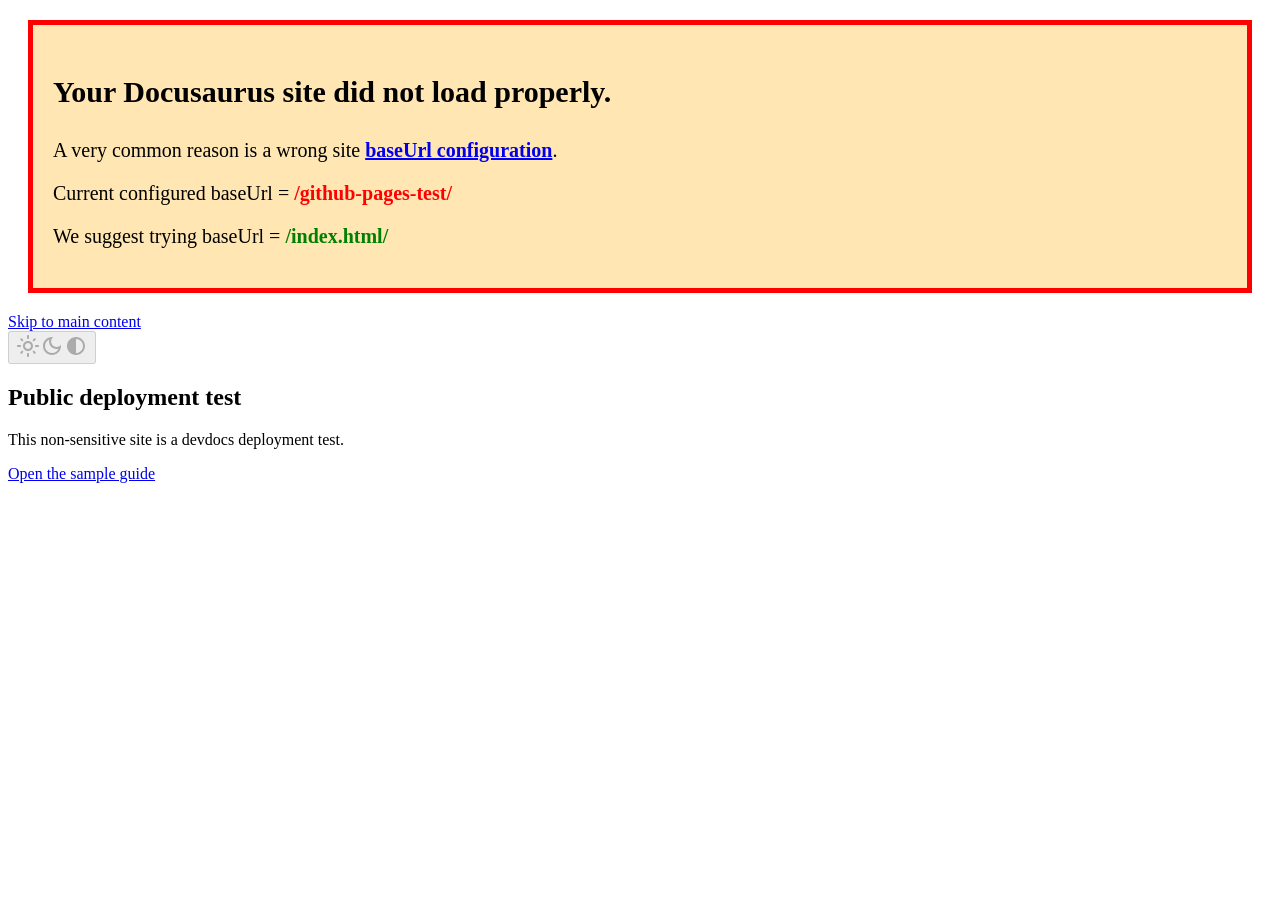
==== index.html @ 7071a8eb "Deploy documentation with devdocs" ====
<!doctype html>
<html lang="en" dir="ltr" class="mdx-wrapper mdx-page plugin-pages plugin-id-default" data-has-hydrated="false">
<head>
<meta charset="UTF-8">
<meta name="generator" content="Docusaurus v3.10.2">
<title data-rh="true">Public deployment test</title><meta data-rh="true" name="viewport" content="width=device-width,initial-scale=1"><meta data-rh="true" name="twitter:card" content="summary_large_image"><meta data-rh="true" property="og:url" content="https://wizplan.github.io/github-pages-test/"><meta data-rh="true" property="og:locale" content="en"><meta data-rh="true" name="docusaurus_locale" content="en"><meta data-rh="true" name="docusaurus_tag" content="default"><meta data-rh="true" name="docsearch:language" content="en"><meta data-rh="true" name="docsearch:docusaurus_tag" content="default"><meta data-rh="true" property="og:title" content="Public deployment test"><meta data-rh="true" name="description" content="This non-sensitive site is a devdocs deployment test."><meta data-rh="true" property="og:description" content="This non-sensitive site is a devdocs deployment test."><link data-rh="true" rel="canonical" href="https://wizplan.github.io/github-pages-test/"><link data-rh="true" rel="alternate" href="https://wizplan.github.io/github-pages-test/" hreflang="en"><link data-rh="true" rel="alternate" href="https://wizplan.github.io/github-pages-test/" hreflang="x-default"><script data-rh="true">function insertBanner(){var n=document.createElement("div");n.id="__docusaurus-base-url-issue-banner-container";n.innerHTML='\n<div id="__docusaurus-base-url-issue-banner" style="border: thick solid red; background-color: rgb(255, 230, 179); margin: 20px; padding: 20px; font-size: 20px;">\n   <p style="font-weight: bold; font-size: 30px;">Your Docusaurus site did not load properly.</p>\n   <p>A very common reason is a wrong site <a href="https://docusaurus.io/docs/docusaurus.config.js/#baseUrl" style="font-weight: bold;">baseUrl configuration</a>.</p>\n   <p>Current configured baseUrl = <span style="font-weight: bold; color: red;">/github-pages-test/</span> </p>\n   <p>We suggest trying baseUrl = <span id="__docusaurus-base-url-issue-banner-suggestion-container" style="font-weight: bold; color: green;"></span></p>\n</div>\n',document.body.prepend(n);var e=document.getElementById("__docusaurus-base-url-issue-banner-suggestion-container"),s=window.location.pathname,o="/"===s.substr(-1)?s:s+"/";e.textContent=o}document.addEventListener("DOMContentLoaded",function(){void 0===window.docusaurus&&insertBanner()})</script><link rel="stylesheet" href="/github-pages-test/assets/css/styles.a74d6b48.css">
<script src="/github-pages-test/assets/js/runtime~main.20dc2575.js" defer="defer"></script>
<script src="/github-pages-test/assets/js/main.3f75adc0.js" defer="defer"></script>
</head>
<body>
<svg style="display: none;"><defs>
<symbol id="theme-svg-external-link" viewBox="0 0 24 24"><path fill="currentColor" d="M21 13v10h-21v-19h12v2h-10v15h17v-8h2zm3-12h-10.988l4.035 4-6.977 7.07 2.828 2.828 6.977-7.07 4.125 4.172v-11z"/></symbol>
</defs></svg>
<script>!function(){var t=function(){try{return new URLSearchParams(window.location.search).get("docusaurus-theme")}catch(t){}}()||function(){try{return window.localStorage.getItem("theme")}catch(t){}}();document.documentElement.setAttribute("data-theme",t||"light"),document.documentElement.setAttribute("data-theme-choice",t||"light")}(),function(){try{const c=new URLSearchParams(window.location.search).entries();for(var[t,e]of c)if(t.startsWith("docusaurus-data-")){var a=t.replace("docusaurus-data-","data-");document.documentElement.setAttribute(a,e)}}catch(t){}}()</script><div id="__docusaurus"><div role="region" aria-label="Skip to main content"><a class="skipToContent_fXgn" href="#__docusaurus_skipToContent_fallback">Skip to main content</a></div><nav aria-label="Main" class="theme-layout-navbar navbar navbar--fixed-top"><div class="navbar__inner"><div class="theme-layout-navbar-left navbar__items"><a class="navbar__brand" href="/github-pages-test/"></a></div><div class="theme-layout-navbar-right navbar__items navbar__items--right"><div class="toggle_vylO colorModeToggle_DEke"><button class="clean-btn toggleButton_gllP toggleButtonDisabled_aARS" type="button" disabled="" title="system mode" aria-label="Switch between dark and light mode (currently system mode)"><svg viewBox="0 0 24 24" width="24" height="24" aria-hidden="true" class="toggleIcon_g3eP lightToggleIcon_pyhR"><path fill="currentColor" d="M12,9c1.65,0,3,1.35,3,3s-1.35,3-3,3s-3-1.35-3-3S10.35,9,12,9 M12,7c-2.76,0-5,2.24-5,5s2.24,5,5,5s5-2.24,5-5 S14.76,7,12,7L12,7z M2,13l2,0c0.55,0,1-0.45,1-1s-0.45-1-1-1l-2,0c-0.55,0-1,0.45-1,1S1.45,13,2,13z M20,13l2,0c0.55,0,1-0.45,1-1 s-0.45-1-1-1l-2,0c-0.55,0-1,0.45-1,1S19.45,13,20,13z M11,2v2c0,0.55,0.45,1,1,1s1-0.45,1-1V2c0-0.55-0.45-1-1-1S11,1.45,11,2z M11,20v2c0,0.55,0.45,1,1,1s1-0.45,1-1v-2c0-0.55-0.45-1-1-1C11.45,19,11,19.45,11,20z M5.99,4.58c-0.39-0.39-1.03-0.39-1.41,0 c-0.39,0.39-0.39,1.03,0,1.41l1.06,1.06c0.39,0.39,1.03,0.39,1.41,0s0.39-1.03,0-1.41L5.99,4.58z M18.36,16.95 c-0.39-0.39-1.03-0.39-1.41,0c-0.39,0.39-0.39,1.03,0,1.41l1.06,1.06c0.39,0.39,1.03,0.39,1.41,0c0.39-0.39,0.39-1.03,0-1.41 L18.36,16.95z M19.42,5.99c0.39-0.39,0.39-1.03,0-1.41c-0.39-0.39-1.03-0.39-1.41,0l-1.06,1.06c-0.39,0.39-0.39,1.03,0,1.41 s1.03,0.39,1.41,0L19.42,5.99z M7.05,18.36c0.39-0.39,0.39-1.03,0-1.41c-0.39-0.39-1.03-0.39-1.41,0l-1.06,1.06 c-0.39,0.39-0.39,1.03,0,1.41s1.03,0.39,1.41,0L7.05,18.36z"></path></svg><svg viewBox="0 0 24 24" width="24" height="24" aria-hidden="true" class="toggleIcon_g3eP darkToggleIcon_wfgR"><path fill="currentColor" d="M9.37,5.51C9.19,6.15,9.1,6.82,9.1,7.5c0,4.08,3.32,7.4,7.4,7.4c0.68,0,1.35-0.09,1.99-0.27C17.45,17.19,14.93,19,12,19 c-3.86,0-7-3.14-7-7C5,9.07,6.81,6.55,9.37,5.51z M12,3c-4.97,0-9,4.03-9,9s4.03,9,9,9s9-4.03,9-9c0-0.46-0.04-0.92-0.1-1.36 c-0.98,1.37-2.58,2.26-4.4,2.26c-2.98,0-5.4-2.42-5.4-5.4c0-1.81,0.89-3.42,2.26-4.4C12.92,3.04,12.46,3,12,3L12,3z"></path></svg><svg viewBox="0 0 24 24" width="24" height="24" aria-hidden="true" class="toggleIcon_g3eP systemToggleIcon_QzmC"><path fill="currentColor" d="m12 21c4.971 0 9-4.029 9-9s-4.029-9-9-9-9 4.029-9 9 4.029 9 9 9zm4.95-13.95c1.313 1.313 2.05 3.093 2.05 4.95s-0.738 3.637-2.05 4.95c-1.313 1.313-3.093 2.05-4.95 2.05v-14c1.857 0 3.637 0.737 4.95 2.05z"></path></svg></button></div><div class="navbarSearchContainer_Bca1"></div></div></div><div role="presentation" class="navbar-sidebar__backdrop"></div></nav><div id="__docusaurus_skipToContent_fallback" class="theme-layout-main main-wrapper mainWrapper_z2l0"><main class="container container--fluid margin-vert--lg"><div class="row mdxPageWrapper_j9I6"><div class="col col--8"><article><header><h1>Public deployment test</h1></header>
<p>This non-sensitive site is a devdocs deployment test.</p>
<p><a class="" href="/github-pages-test/docs/guide/">Open the sample guide</a></p></article></div></div></main></div></div>
</body>
</html>
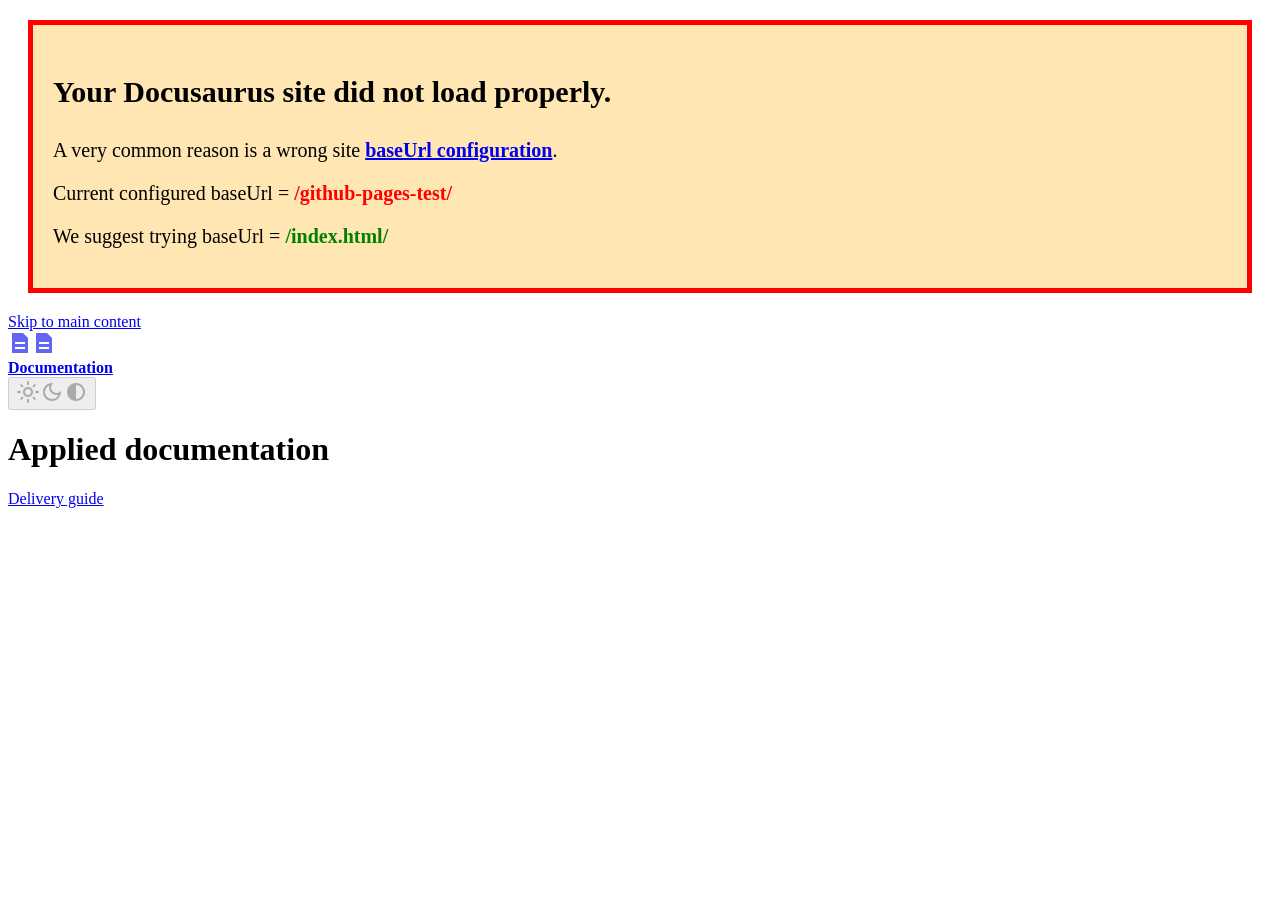
==== commit 458ff712: "Deploy documentation with devdocs" ====
--- a/index.html
+++ b/index.html
@@ -1,18 +1,16 @@
 <!doctype html>
-<html lang="en" dir="ltr" class="mdx-wrapper mdx-page plugin-pages plugin-id-default" data-has-hydrated="false">
+<html lang="en" dir="ltr" class="plugin-pages plugin-id-default" data-has-hydrated="false">
 <head>
 <meta charset="UTF-8">
 <meta name="generator" content="Docusaurus v3.10.2">
-<title data-rh="true">Public deployment test</title><meta data-rh="true" name="viewport" content="width=device-width,initial-scale=1"><meta data-rh="true" name="twitter:card" content="summary_large_image"><meta data-rh="true" property="og:url" content="https://wizplan.github.io/github-pages-test/"><meta data-rh="true" property="og:locale" content="en"><meta data-rh="true" name="docusaurus_locale" content="en"><meta data-rh="true" name="docusaurus_tag" content="default"><meta data-rh="true" name="docsearch:language" content="en"><meta data-rh="true" name="docsearch:docusaurus_tag" content="default"><meta data-rh="true" property="og:title" content="Public deployment test"><meta data-rh="true" name="description" content="This non-sensitive site is a devdocs deployment test."><meta data-rh="true" property="og:description" content="This non-sensitive site is a devdocs deployment test."><link data-rh="true" rel="canonical" href="https://wizplan.github.io/github-pages-test/"><link data-rh="true" rel="alternate" href="https://wizplan.github.io/github-pages-test/" hreflang="en"><link data-rh="true" rel="alternate" href="https://wizplan.github.io/github-pages-test/" hreflang="x-default"><script data-rh="true">function insertBanner(){var n=document.createElement("div");n.id="__docusaurus-base-url-issue-banner-container";n.innerHTML='\n<div id="__docusaurus-base-url-issue-banner" style="border: thick solid red; background-color: rgb(255, 230, 179); margin: 20px; padding: 20px; font-size: 20px;">\n   <p style="font-weight: bold; font-size: 30px;">Your Docusaurus site did not load properly.</p>\n   <p>A very common reason is a wrong site <a href="https://docusaurus.io/docs/docusaurus.config.js/#baseUrl" style="font-weight: bold;">baseUrl configuration</a>.</p>\n   <p>Current configured baseUrl = <span style="font-weight: bold; color: red;">/github-pages-test/</span> </p>\n   <p>We suggest trying baseUrl = <span id="__docusaurus-base-url-issue-banner-suggestion-container" style="font-weight: bold; color: green;"></span></p>\n</div>\n',document.body.prepend(n);var e=document.getElementById("__docusaurus-base-url-issue-banner-suggestion-container"),s=window.location.pathname,o="/"===s.substr(-1)?s:s+"/";e.textContent=o}document.addEventListener("DOMContentLoaded",function(){void 0===window.docusaurus&&insertBanner()})</script><link rel="stylesheet" href="/github-pages-test/assets/css/styles.a74d6b48.css">
-<script src="/github-pages-test/assets/js/runtime~main.20dc2575.js" defer="defer"></script>
-<script src="/github-pages-test/assets/js/main.3f75adc0.js" defer="defer"></script>
+<title data-rh="true">Applied documentation | Documentation</title><meta data-rh="true" name="viewport" content="width=device-width,initial-scale=1"><meta data-rh="true" name="twitter:card" content="summary_large_image"><meta data-rh="true" property="og:url" content="https://wizplan.github.io/github-pages-test/"><meta data-rh="true" property="og:locale" content="en"><meta data-rh="true" name="docusaurus_locale" content="en"><meta data-rh="true" name="docusaurus_tag" content="default"><meta data-rh="true" name="docsearch:language" content="en"><meta data-rh="true" name="docsearch:docusaurus_tag" content="default"><meta data-rh="true" property="og:title" content="Applied documentation | Documentation"><link data-rh="true" rel="canonical" href="https://wizplan.github.io/github-pages-test/"><link data-rh="true" rel="alternate" href="https://wizplan.github.io/github-pages-test/" hreflang="en"><link data-rh="true" rel="alternate" href="https://wizplan.github.io/github-pages-test/" hreflang="x-default"><script data-rh="true">function insertBanner(){var n=document.createElement("div");n.id="__docusaurus-base-url-issue-banner-container";n.innerHTML='\n<div id="__docusaurus-base-url-issue-banner" style="border: thick solid red; background-color: rgb(255, 230, 179); margin: 20px; padding: 20px; font-size: 20px;">\n   <p style="font-weight: bold; font-size: 30px;">Your Docusaurus site did not load properly.</p>\n   <p>A very common reason is a wrong site <a href="https://docusaurus.io/docs/docusaurus.config.js/#baseUrl" style="font-weight: bold;">baseUrl configuration</a>.</p>\n   <p>Current configured baseUrl = <span style="font-weight: bold; color: red;">/github-pages-test/</span> </p>\n   <p>We suggest trying baseUrl = <span id="__docusaurus-base-url-issue-banner-suggestion-container" style="font-weight: bold; color: green;"></span></p>\n</div>\n',document.body.prepend(n);var e=document.getElementById("__docusaurus-base-url-issue-banner-suggestion-container"),s=window.location.pathname,o="/"===s.substr(-1)?s:s+"/";e.textContent=o}document.addEventListener("DOMContentLoaded",function(){void 0===window.docusaurus&&insertBanner()})</script><link rel="stylesheet" href="/github-pages-test/assets/css/styles.78e6bda1.css">
+<script src="/github-pages-test/assets/js/runtime~main.08bc61fe.js" defer="defer"></script>
+<script src="/github-pages-test/assets/js/main.3a4f3af6.js" defer="defer"></script>
 </head>
 <body>
 <svg style="display: none;"><defs>
 <symbol id="theme-svg-external-link" viewBox="0 0 24 24"><path fill="currentColor" d="M21 13v10h-21v-19h12v2h-10v15h17v-8h2zm3-12h-10.988l4.035 4-6.977 7.07 2.828 2.828 6.977-7.07 4.125 4.172v-11z"/></symbol>
 </defs></svg>
-<script>!function(){var t=function(){try{return new URLSearchParams(window.location.search).get("docusaurus-theme")}catch(t){}}()||function(){try{return window.localStorage.getItem("theme")}catch(t){}}();document.documentElement.setAttribute("data-theme",t||"light"),document.documentElement.setAttribute("data-theme-choice",t||"light")}(),function(){try{const c=new URLSearchParams(window.location.search).entries();for(var[t,e]of c)if(t.startsWith("docusaurus-data-")){var a=t.replace("docusaurus-data-","data-");document.documentElement.setAttribute(a,e)}}catch(t){}}()</script><div id="__docusaurus"><div role="region" aria-label="Skip to main content"><a class="skipToContent_fXgn" href="#__docusaurus_skipToContent_fallback">Skip to main content</a></div><nav aria-label="Main" class="theme-layout-navbar navbar navbar--fixed-top"><div class="navbar__inner"><div class="theme-layout-navbar-left navbar__items"><a class="navbar__brand" href="/github-pages-test/"></a></div><div class="theme-layout-navbar-right navbar__items navbar__items--right"><div class="toggle_vylO colorModeToggle_DEke"><button class="clean-btn toggleButton_gllP toggleButtonDisabled_aARS" type="button" disabled="" title="system mode" aria-label="Switch between dark and light mode (currently system mode)"><svg viewBox="0 0 24 24" width="24" height="24" aria-hidden="true" class="toggleIcon_g3eP lightToggleIcon_pyhR"><path fill="currentColor" d="M12,9c1.65,0,3,1.35,3,3s-1.35,3-3,3s-3-1.35-3-3S10.35,9,12,9 M12,7c-2.76,0-5,2.24-5,5s2.24,5,5,5s5-2.24,5-5 S14.76,7,12,7L12,7z M2,13l2,0c0.55,0,1-0.45,1-1s-0.45-1-1-1l-2,0c-0.55,0-1,0.45-1,1S1.45,13,2,13z M20,13l2,0c0.55,0,1-0.45,1-1 s-0.45-1-1-1l-2,0c-0.55,0-1,0.45-1,1S19.45,13,20,13z M11,2v2c0,0.55,0.45,1,1,1s1-0.45,1-1V2c0-0.55-0.45-1-1-1S11,1.45,11,2z M11,20v2c0,0.55,0.45,1,1,1s1-0.45,1-1v-2c0-0.55-0.45-1-1-1C11.45,19,11,19.45,11,20z M5.99,4.58c-0.39-0.39-1.03-0.39-1.41,0 c-0.39,0.39-0.39,1.03,0,1.41l1.06,1.06c0.39,0.39,1.03,0.39,1.41,0s0.39-1.03,0-1.41L5.99,4.58z M18.36,16.95 c-0.39-0.39-1.03-0.39-1.41,0c-0.39,0.39-0.39,1.03,0,1.41l1.06,1.06c0.39,0.39,1.03,0.39,1.41,0c0.39-0.39,0.39-1.03,0-1.41 L18.36,16.95z M19.42,5.99c0.39-0.39,0.39-1.03,0-1.41c-0.39-0.39-1.03-0.39-1.41,0l-1.06,1.06c-0.39,0.39-0.39,1.03,0,1.41 s1.03,0.39,1.41,0L19.42,5.99z M7.05,18.36c0.39-0.39,0.39-1.03,0-1.41c-0.39-0.39-1.03-0.39-1.41,0l-1.06,1.06 c-0.39,0.39-0.39,1.03,0,1.41s1.03,0.39,1.41,0L7.05,18.36z"></path></svg><svg viewBox="0 0 24 24" width="24" height="24" aria-hidden="true" class="toggleIcon_g3eP darkToggleIcon_wfgR"><path fill="currentColor" d="M9.37,5.51C9.19,6.15,9.1,6.82,9.1,7.5c0,4.08,3.32,7.4,7.4,7.4c0.68,0,1.35-0.09,1.99-0.27C17.45,17.19,14.93,19,12,19 c-3.86,0-7-3.14-7-7C5,9.07,6.81,6.55,9.37,5.51z M12,3c-4.97,0-9,4.03-9,9s4.03,9,9,9s9-4.03,9-9c0-0.46-0.04-0.92-0.1-1.36 c-0.98,1.37-2.58,2.26-4.4,2.26c-2.98,0-5.4-2.42-5.4-5.4c0-1.81,0.89-3.42,2.26-4.4C12.92,3.04,12.46,3,12,3L12,3z"></path></svg><svg viewBox="0 0 24 24" width="24" height="24" aria-hidden="true" class="toggleIcon_g3eP systemToggleIcon_QzmC"><path fill="currentColor" d="m12 21c4.971 0 9-4.029 9-9s-4.029-9-9-9-9 4.029-9 9 4.029 9 9 9zm4.95-13.95c1.313 1.313 2.05 3.093 2.05 4.95s-0.738 3.637-2.05 4.95c-1.313 1.313-3.093 2.05-4.95 2.05v-14c1.857 0 3.637 0.737 4.95 2.05z"></path></svg></button></div><div class="navbarSearchContainer_Bca1"></div></div></div><div role="presentation" class="navbar-sidebar__backdrop"></div></nav><div id="__docusaurus_skipToContent_fallback" class="theme-layout-main main-wrapper mainWrapper_z2l0"><main class="container container--fluid margin-vert--lg"><div class="row mdxPageWrapper_j9I6"><div class="col col--8"><article><header><h1>Public deployment test</h1></header>
-<p>This non-sensitive site is a devdocs deployment test.</p>
-<p><a class="" href="/github-pages-test/docs/guide/">Open the sample guide</a></p></article></div></div></main></div></div>
+<script>!function(){var t=function(){try{return new URLSearchParams(window.location.search).get("docusaurus-theme")}catch(t){}}()||function(){try{return window.localStorage.getItem("theme")}catch(t){}}();document.documentElement.setAttribute("data-theme",t||"light"),document.documentElement.setAttribute("data-theme-choice",t||"light")}(),function(){try{const c=new URLSearchParams(window.location.search).entries();for(var[t,e]of c)if(t.startsWith("docusaurus-data-")){var a=t.replace("docusaurus-data-","data-");document.documentElement.setAttribute(a,e)}}catch(t){}}()</script><div id="__docusaurus"><div role="region" aria-label="Skip to main content"><a class="skipToContent_fXgn" href="#__docusaurus_skipToContent_fallback">Skip to main content</a></div><nav aria-label="Main" class="theme-layout-navbar navbar navbar--fixed-top"><div class="navbar__inner"><div class="theme-layout-navbar-left navbar__items"><a class="navbar__brand" href="/github-pages-test/docs/start/"><div class="navbar__logo"><img src="data:image/svg+xml,%3Csvg xmlns=&quot;http://www.w3.org/2000/svg&quot; viewBox=&quot;0 0 24 24&quot;%3E%3Cpath fill=&quot;%236366f1&quot; d=&quot;M4 2h11l5 5v15H4z&quot;/%3E%3Cpath fill=&quot;white&quot; d=&quot;M7 11h10v2H7zm0 5h10v2H7z&quot;/%3E%3C/svg%3E" alt="" class="themedComponent_mlkZ themedComponent--light_NVdE" height="24" width="24"><img src="data:image/svg+xml,%3Csvg xmlns=&quot;http://www.w3.org/2000/svg&quot; viewBox=&quot;0 0 24 24&quot;%3E%3Cpath fill=&quot;%236366f1&quot; d=&quot;M4 2h11l5 5v15H4z&quot;/%3E%3Cpath fill=&quot;white&quot; d=&quot;M7 11h10v2H7zm0 5h10v2H7z&quot;/%3E%3C/svg%3E" alt="" class="themedComponent_mlkZ themedComponent--dark_xIcU" height="24" width="24"></div><b class="navbar__title text--truncate">Documentation</b></a></div><div class="theme-layout-navbar-right navbar__items navbar__items--right"><div class="toggle_vylO colorModeToggle_DEke"><button class="clean-btn toggleButton_gllP toggleButtonDisabled_aARS" type="button" disabled="" title="system mode" aria-label="Switch between dark and light mode (currently system mode)"><svg viewBox="0 0 24 24" width="24" height="24" aria-hidden="true" class="toggleIcon_g3eP lightToggleIcon_pyhR"><path fill="currentColor" d="M12,9c1.65,0,3,1.35,3,3s-1.35,3-3,3s-3-1.35-3-3S10.35,9,12,9 M12,7c-2.76,0-5,2.24-5,5s2.24,5,5,5s5-2.24,5-5 S14.76,7,12,7L12,7z M2,13l2,0c0.55,0,1-0.45,1-1s-0.45-1-1-1l-2,0c-0.55,0-1,0.45-1,1S1.45,13,2,13z M20,13l2,0c0.55,0,1-0.45,1-1 s-0.45-1-1-1l-2,0c-0.55,0-1,0.45-1,1S19.45,13,20,13z M11,2v2c0,0.55,0.45,1,1,1s1-0.45,1-1V2c0-0.55-0.45-1-1-1S11,1.45,11,2z M11,20v2c0,0.55,0.45,1,1,1s1-0.45,1-1v-2c0-0.55-0.45-1-1-1C11.45,19,11,19.45,11,20z M5.99,4.58c-0.39-0.39-1.03-0.39-1.41,0 c-0.39,0.39-0.39,1.03,0,1.41l1.06,1.06c0.39,0.39,1.03,0.39,1.41,0s0.39-1.03,0-1.41L5.99,4.58z M18.36,16.95 c-0.39-0.39-1.03-0.39-1.41,0c-0.39,0.39-0.39,1.03,0,1.41l1.06,1.06c0.39,0.39,1.03,0.39,1.41,0c0.39-0.39,0.39-1.03,0-1.41 L18.36,16.95z M19.42,5.99c0.39-0.39,0.39-1.03,0-1.41c-0.39-0.39-1.03-0.39-1.41,0l-1.06,1.06c-0.39,0.39-0.39,1.03,0,1.41 s1.03,0.39,1.41,0L19.42,5.99z M7.05,18.36c0.39-0.39,0.39-1.03,0-1.41c-0.39-0.39-1.03-0.39-1.41,0l-1.06,1.06 c-0.39,0.39-0.39,1.03,0,1.41s1.03,0.39,1.41,0L7.05,18.36z"></path></svg><svg viewBox="0 0 24 24" width="24" height="24" aria-hidden="true" class="toggleIcon_g3eP darkToggleIcon_wfgR"><path fill="currentColor" d="M9.37,5.51C9.19,6.15,9.1,6.82,9.1,7.5c0,4.08,3.32,7.4,7.4,7.4c0.68,0,1.35-0.09,1.99-0.27C17.45,17.19,14.93,19,12,19 c-3.86,0-7-3.14-7-7C5,9.07,6.81,6.55,9.37,5.51z M12,3c-4.97,0-9,4.03-9,9s4.03,9,9,9s9-4.03,9-9c0-0.46-0.04-0.92-0.1-1.36 c-0.98,1.37-2.58,2.26-4.4,2.26c-2.98,0-5.4-2.42-5.4-5.4c0-1.81,0.89-3.42,2.26-4.4C12.92,3.04,12.46,3,12,3L12,3z"></path></svg><svg viewBox="0 0 24 24" width="24" height="24" aria-hidden="true" class="toggleIcon_g3eP systemToggleIcon_QzmC"><path fill="currentColor" d="m12 21c4.971 0 9-4.029 9-9s-4.029-9-9-9-9 4.029-9 9 4.029 9 9 9zm4.95-13.95c1.313 1.313 2.05 3.093 2.05 4.95s-0.738 3.637-2.05 4.95c-1.313 1.313-3.093 2.05-4.95 2.05v-14c1.857 0 3.637 0.737 4.95 2.05z"></path></svg></button></div><div class="navbarSearchContainer_Bca1"></div></div></div><div role="presentation" class="navbar-sidebar__backdrop"></div></nav><div id="__docusaurus_skipToContent_fallback" class="theme-layout-main main-wrapper mainWrapper_z2l0"><main><h1>Applied documentation</h1><a href="/github-pages-test/docs/guides/selected/">Delivery guide</a></main></div></div>
 </body>
 </html>
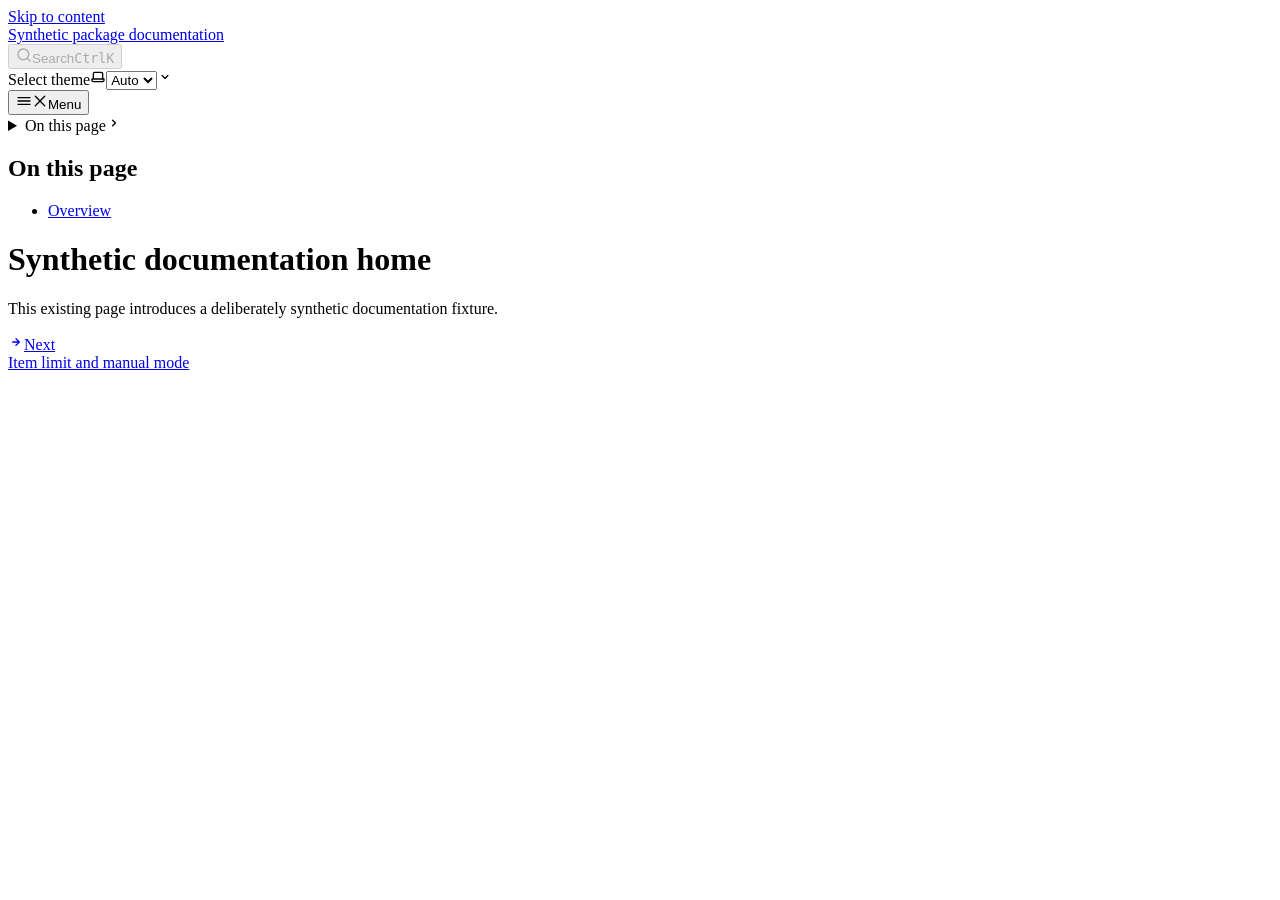
==== commit 637fec50: "Deploy documentation with devdocs" ====
--- a/index.html
+++ b/index.html
@@ -1,16 +1,74 @@
-<!doctype html>
-<html lang="en" dir="ltr" class="plugin-pages plugin-id-default" data-has-hydrated="false">
-<head>
-<meta charset="UTF-8">
-<meta name="generator" content="Docusaurus v3.10.2">
-<title data-rh="true">Applied documentation | Documentation</title><meta data-rh="true" name="viewport" content="width=device-width,initial-scale=1"><meta data-rh="true" name="twitter:card" content="summary_large_image"><meta data-rh="true" property="og:url" content="https://wizplan.github.io/github-pages-test/"><meta data-rh="true" property="og:locale" content="en"><meta data-rh="true" name="docusaurus_locale" content="en"><meta data-rh="true" name="docusaurus_tag" content="default"><meta data-rh="true" name="docsearch:language" content="en"><meta data-rh="true" name="docsearch:docusaurus_tag" content="default"><meta data-rh="true" property="og:title" content="Applied documentation | Documentation"><link data-rh="true" rel="canonical" href="https://wizplan.github.io/github-pages-test/"><link data-rh="true" rel="alternate" href="https://wizplan.github.io/github-pages-test/" hreflang="en"><link data-rh="true" rel="alternate" href="https://wizplan.github.io/github-pages-test/" hreflang="x-default"><script data-rh="true">function insertBanner(){var n=document.createElement("div");n.id="__docusaurus-base-url-issue-banner-container";n.innerHTML='\n<div id="__docusaurus-base-url-issue-banner" style="border: thick solid red; background-color: rgb(255, 230, 179); margin: 20px; padding: 20px; font-size: 20px;">\n   <p style="font-weight: bold; font-size: 30px;">Your Docusaurus site did not load properly.</p>\n   <p>A very common reason is a wrong site <a href="https://docusaurus.io/docs/docusaurus.config.js/#baseUrl" style="font-weight: bold;">baseUrl configuration</a>.</p>\n   <p>Current configured baseUrl = <span style="font-weight: bold; color: red;">/github-pages-test/</span> </p>\n   <p>We suggest trying baseUrl = <span id="__docusaurus-base-url-issue-banner-suggestion-container" style="font-weight: bold; color: green;"></span></p>\n</div>\n',document.body.prepend(n);var e=document.getElementById("__docusaurus-base-url-issue-banner-suggestion-container"),s=window.location.pathname,o="/"===s.substr(-1)?s:s+"/";e.textContent=o}document.addEventListener("DOMContentLoaded",function(){void 0===window.docusaurus&&insertBanner()})</script><link rel="stylesheet" href="/github-pages-test/assets/css/styles.78e6bda1.css">
-<script src="/github-pages-test/assets/js/runtime~main.08bc61fe.js" defer="defer"></script>
-<script src="/github-pages-test/assets/js/main.3a4f3af6.js" defer="defer"></script>
-</head>
-<body>
-<svg style="display: none;"><defs>
-<symbol id="theme-svg-external-link" viewBox="0 0 24 24"><path fill="currentColor" d="M21 13v10h-21v-19h12v2h-10v15h17v-8h2zm3-12h-10.988l4.035 4-6.977 7.07 2.828 2.828 6.977-7.07 4.125 4.172v-11z"/></symbol>
-</defs></svg>
-<script>!function(){var t=function(){try{return new URLSearchParams(window.location.search).get("docusaurus-theme")}catch(t){}}()||function(){try{return window.localStorage.getItem("theme")}catch(t){}}();document.documentElement.setAttribute("data-theme",t||"light"),document.documentElement.setAttribute("data-theme-choice",t||"light")}(),function(){try{const c=new URLSearchParams(window.location.search).entries();for(var[t,e]of c)if(t.startsWith("docusaurus-data-")){var a=t.replace("docusaurus-data-","data-");document.documentElement.setAttribute(a,e)}}catch(t){}}()</script><div id="__docusaurus"><div role="region" aria-label="Skip to main content"><a class="skipToContent_fXgn" href="#__docusaurus_skipToContent_fallback">Skip to main content</a></div><nav aria-label="Main" class="theme-layout-navbar navbar navbar--fixed-top"><div class="navbar__inner"><div class="theme-layout-navbar-left navbar__items"><a class="navbar__brand" href="/github-pages-test/docs/start/"><div class="navbar__logo"><img src="data:image/svg+xml,%3Csvg xmlns=&quot;http://www.w3.org/2000/svg&quot; viewBox=&quot;0 0 24 24&quot;%3E%3Cpath fill=&quot;%236366f1&quot; d=&quot;M4 2h11l5 5v15H4z&quot;/%3E%3Cpath fill=&quot;white&quot; d=&quot;M7 11h10v2H7zm0 5h10v2H7z&quot;/%3E%3C/svg%3E" alt="" class="themedComponent_mlkZ themedComponent--light_NVdE" height="24" width="24"><img src="data:image/svg+xml,%3Csvg xmlns=&quot;http://www.w3.org/2000/svg&quot; viewBox=&quot;0 0 24 24&quot;%3E%3Cpath fill=&quot;%236366f1&quot; d=&quot;M4 2h11l5 5v15H4z&quot;/%3E%3Cpath fill=&quot;white&quot; d=&quot;M7 11h10v2H7zm0 5h10v2H7z&quot;/%3E%3C/svg%3E" alt="" class="themedComponent_mlkZ themedComponent--dark_xIcU" height="24" width="24"></div><b class="navbar__title text--truncate">Documentation</b></a></div><div class="theme-layout-navbar-right navbar__items navbar__items--right"><div class="toggle_vylO colorModeToggle_DEke"><button class="clean-btn toggleButton_gllP toggleButtonDisabled_aARS" type="button" disabled="" title="system mode" aria-label="Switch between dark and light mode (currently system mode)"><svg viewBox="0 0 24 24" width="24" height="24" aria-hidden="true" class="toggleIcon_g3eP lightToggleIcon_pyhR"><path fill="currentColor" d="M12,9c1.65,0,3,1.35,3,3s-1.35,3-3,3s-3-1.35-3-3S10.35,9,12,9 M12,7c-2.76,0-5,2.24-5,5s2.24,5,5,5s5-2.24,5-5 S14.76,7,12,7L12,7z M2,13l2,0c0.55,0,1-0.45,1-1s-0.45-1-1-1l-2,0c-0.55,0-1,0.45-1,1S1.45,13,2,13z M20,13l2,0c0.55,0,1-0.45,1-1 s-0.45-1-1-1l-2,0c-0.55,0-1,0.45-1,1S19.45,13,20,13z M11,2v2c0,0.55,0.45,1,1,1s1-0.45,1-1V2c0-0.55-0.45-1-1-1S11,1.45,11,2z M11,20v2c0,0.55,0.45,1,1,1s1-0.45,1-1v-2c0-0.55-0.45-1-1-1C11.45,19,11,19.45,11,20z M5.99,4.58c-0.39-0.39-1.03-0.39-1.41,0 c-0.39,0.39-0.39,1.03,0,1.41l1.06,1.06c0.39,0.39,1.03,0.39,1.41,0s0.39-1.03,0-1.41L5.99,4.58z M18.36,16.95 c-0.39-0.39-1.03-0.39-1.41,0c-0.39,0.39-0.39,1.03,0,1.41l1.06,1.06c0.39,0.39,1.03,0.39,1.41,0c0.39-0.39,0.39-1.03,0-1.41 L18.36,16.95z M19.42,5.99c0.39-0.39,0.39-1.03,0-1.41c-0.39-0.39-1.03-0.39-1.41,0l-1.06,1.06c-0.39,0.39-0.39,1.03,0,1.41 s1.03,0.39,1.41,0L19.42,5.99z M7.05,18.36c0.39-0.39,0.39-1.03,0-1.41c-0.39-0.39-1.03-0.39-1.41,0l-1.06,1.06 c-0.39,0.39-0.39,1.03,0,1.41s1.03,0.39,1.41,0L7.05,18.36z"></path></svg><svg viewBox="0 0 24 24" width="24" height="24" aria-hidden="true" class="toggleIcon_g3eP darkToggleIcon_wfgR"><path fill="currentColor" d="M9.37,5.51C9.19,6.15,9.1,6.82,9.1,7.5c0,4.08,3.32,7.4,7.4,7.4c0.68,0,1.35-0.09,1.99-0.27C17.45,17.19,14.93,19,12,19 c-3.86,0-7-3.14-7-7C5,9.07,6.81,6.55,9.37,5.51z M12,3c-4.97,0-9,4.03-9,9s4.03,9,9,9s9-4.03,9-9c0-0.46-0.04-0.92-0.1-1.36 c-0.98,1.37-2.58,2.26-4.4,2.26c-2.98,0-5.4-2.42-5.4-5.4c0-1.81,0.89-3.42,2.26-4.4C12.92,3.04,12.46,3,12,3L12,3z"></path></svg><svg viewBox="0 0 24 24" width="24" height="24" aria-hidden="true" class="toggleIcon_g3eP systemToggleIcon_QzmC"><path fill="currentColor" d="m12 21c4.971 0 9-4.029 9-9s-4.029-9-9-9-9 4.029-9 9 4.029 9 9 9zm4.95-13.95c1.313 1.313 2.05 3.093 2.05 4.95s-0.738 3.637-2.05 4.95c-1.313 1.313-3.093 2.05-4.95 2.05v-14c1.857 0 3.637 0.737 4.95 2.05z"></path></svg></button></div><div class="navbarSearchContainer_Bca1"></div></div></div><div role="presentation" class="navbar-sidebar__backdrop"></div></nav><div id="__docusaurus_skipToContent_fallback" class="theme-layout-main main-wrapper mainWrapper_z2l0"><main><h1>Applied documentation</h1><a href="/github-pages-test/docs/guides/selected/">Delivery guide</a></main></div></div>
-</body>
-</html>+<!DOCTYPE html><html lang="en" dir="ltr" data-theme="dark" data-has-toc data-has-sidebar class="astro-g5ptsecz"><head><meta charset="utf-8"/><meta name="viewport" content="width=device-width, initial-scale=1"/><title>Synthetic documentation home | Synthetic package documentation</title><link rel="canonical" href="https://wizplan.github.io/github-pages-test/"/><link rel="sitemap" href="/github-pages-test/sitemap-index.xml"/><link rel="shortcut icon" href="/github-pages-test/favicon.svg" type="image/svg+xml"/><meta name="generator" content="Astro v7.3.1"/><meta name="generator" content="Starlight v0.42.0"/><meta property="og:title" content="Synthetic documentation home"/><meta property="og:type" content="article"/><meta property="og:url" content="https://wizplan.github.io/github-pages-test/"/><meta property="og:locale" content="en"/><meta property="og:site_name" content="Synthetic package documentation"/><meta name="twitter:card" content="summary_large_image"/><script>
+	window.StarlightThemeProvider = (() => {
+		const storedTheme =
+			typeof localStorage !== 'undefined' && localStorage.getItem('starlight-theme');
+		const theme =
+			storedTheme ||
+			(window.matchMedia('(prefers-color-scheme: light)').matches ? 'light' : 'dark');
+		document.documentElement.dataset.theme = theme === 'light' ? 'light' : 'dark';
+		return {
+			updatePickers(theme = storedTheme || 'auto') {
+				document.querySelectorAll('starlight-theme-select').forEach((picker) => {
+					const select = picker.querySelector('select');
+					if (select) select.value = theme;
+					/** @type {HTMLTemplateElement | null} */
+					const tmpl = document.querySelector(`#theme-icons`);
+					const newIcon = tmpl && tmpl.content.querySelector('.' + theme);
+					if (newIcon) {
+						const oldIcon = picker.querySelector('svg.label-icon');
+						if (oldIcon) {
+							oldIcon.replaceChildren(...newIcon.cloneNode(true).childNodes);
+						}
+					}
+				});
+			},
+		};
+	})();
+</script><template id="theme-icons"><svg aria-hidden="true" class="light astro-hkc32dio" width="16" height="16" viewBox="0 0 24 24" fill="currentColor" style="--sl-icon-size: 1em;"><path d="M5 12a1 1 0 0 0-1-1H3a1 1 0 0 0 0 2h1a1 1 0 0 0 1-1Zm.64 5-.71.71a1 1 0 0 0 0 1.41 1 1 0 0 0 1.41 0l.71-.71A1 1 0 0 0 5.64 17ZM12 5a1 1 0 0 0 1-1V3a1 1 0 0 0-2 0v1a1 1 0 0 0 1 1Zm5.66 2.34a1 1 0 0 0 .7-.29l.71-.71a1 1 0 1 0-1.41-1.41l-.66.71a1 1 0 0 0 0 1.41 1 1 0 0 0 .66.29Zm-12-.29a1 1 0 0 0 1.41 0 1 1 0 0 0 0-1.41l-.71-.71a1.004 1.004 0 1 0-1.43 1.41l.73.71ZM21 11h-1a1 1 0 0 0 0 2h1a1 1 0 0 0 0-2Zm-2.64 6A1 1 0 0 0 17 18.36l.71.71a1 1 0 0 0 1.41 0 1 1 0 0 0 0-1.41l-.76-.66ZM12 6.5a5.5 5.5 0 1 0 5.5 5.5A5.51 5.51 0 0 0 12 6.5Zm0 9a3.5 3.5 0 1 1 0-7 3.5 3.5 0 0 1 0 7Zm0 3.5a1 1 0 0 0-1 1v1a1 1 0 0 0 2 0v-1a1 1 0 0 0-1-1Z"/></svg><svg aria-hidden="true" class="dark astro-hkc32dio" width="16" height="16" viewBox="0 0 24 24" fill="currentColor" style="--sl-icon-size: 1em;"><path d="M21.64 13a1 1 0 0 0-1.05-.14 8.049 8.049 0 0 1-3.37.73 8.15 8.15 0 0 1-8.14-8.1 8.59 8.59 0 0 1 .25-2A1 1 0 0 0 8 2.36a10.14 10.14 0 1 0 14 11.69 1 1 0 0 0-.36-1.05Zm-9.5 6.69A8.14 8.14 0 0 1 7.08 5.22v.27a10.15 10.15 0 0 0 10.14 10.14 9.784 9.784 0 0 0 2.1-.22 8.11 8.11 0 0 1-7.18 4.32v-.04Z"/></svg><svg aria-hidden="true" class="auto astro-hkc32dio" width="16" height="16" viewBox="0 0 24 24" fill="currentColor" style="--sl-icon-size: 1em;"><path d="M21 14h-1V7a3 3 0 0 0-3-3H7a3 3 0 0 0-3 3v7H3a1 1 0 0 0-1 1v2a3 3 0 0 0 3 3h14a3 3 0 0 0 3-3v-2a1 1 0 0 0-1-1ZM6 7a1 1 0 0 1 1-1h10a1 1 0 0 1 1 1v7H6V7Zm14 10a1 1 0 0 1-1 1H5a1 1 0 0 1-1-1v-1h16v1Z"/></svg></template><link rel="stylesheet" href="/github-pages-test/_astro/print.ehPL0gv-.css" media="print"><link rel="stylesheet" href="/github-pages-test/_astro/common.CDZPoAvc.css"><script type="module" src="/github-pages-test/_astro/page.Dwipeu-R.js"></script></head><body class="astro-g5ptsecz"><a class="sl-skip-link astro-qb7clj6f" href="#_top">Skip to content</a><div class="page sl-flex astro-yntsjkba"><header class="header astro-yntsjkba"><div class="header astro-by6fddyj"><div class="title-wrapper sl-flex astro-by6fddyj"><a href="/github-pages-test/" class="site-title sl-flex astro-6rvad3va"><span class="astro-6rvad3va" translate="no">Synthetic package documentation</span></a></div><div class="sl-flex print:hidden astro-by6fddyj"><site-search class="astro-by6fddyj astro-b5kgnn7o" data-translations="{&quot;placeholder&quot;:&quot;Search&quot;}"><button data-open-modal disabled aria-label="Search" aria-keyshortcuts="Control+K" class="astro-b5kgnn7o"><svg aria-hidden="true" class="astro-b5kgnn7o astro-hkc32dio" width="16" height="16" viewBox="0 0 24 24" fill="currentColor" style="--sl-icon-size: 1em;"><path d="M21.71 20.29 18 16.61A9 9 0 1 0 16.61 18l3.68 3.68a.999.999 0 0 0 1.42 0 1 1 0 0 0 0-1.39ZM11 18a7 7 0 1 1 0-14 7 7 0 0 1 0 14Z"/></svg><span class="sl-hidden md:sl-block astro-b5kgnn7o" aria-hidden="true">Search</span><kbd class="sl-hidden md:sl-flex astro-b5kgnn7o" style="display: none;"><kbd class="astro-b5kgnn7o">Ctrl</kbd><kbd class="astro-b5kgnn7o">K</kbd></kbd></button><dialog style="padding:0" aria-label="Search" class="astro-b5kgnn7o"><div class="dialog-frame sl-flex astro-b5kgnn7o"><button data-close-modal class="sl-flex md:sl-hidden astro-b5kgnn7o">Cancel</button><div class="search-container astro-b5kgnn7o"><div id="starlight__search" class="astro-b5kgnn7o"></div></div></div></dialog></site-search><script>
+	(() => {
+		const openBtn = document.querySelector('button[data-open-modal]');
+		const shortcut = openBtn?.querySelector('kbd');
+		if (!openBtn || !(shortcut instanceof HTMLElement)) return;
+		const platformKey = shortcut.querySelector('kbd');
+		if (platformKey && /(Mac|iPhone|iPod|iPad)/i.test(navigator.platform)) {
+			platformKey.textContent = '⌘';
+			openBtn.setAttribute('aria-keyshortcuts', 'Meta+K');
+		}
+		shortcut.style.display = '';
+	})();
+</script><script type="module" src="/github-pages-test/_astro/Search.astro_astro_type_script_index_0_lang.BltgM1oq.js"></script></div><div class="sl-hidden md:sl-flex print:hidden right-group astro-by6fddyj"><div class="sl-flex social-icons astro-by6fddyj"></div><starlight-theme-select><label style="--sl-select-width: 6.25em" class="astro-2z5xp7gb"><span class="sr-only astro-2z5xp7gb">Select theme</span><svg aria-hidden="true" class="icon label-icon astro-2z5xp7gb astro-hkc32dio" width="16" height="16" viewBox="0 0 24 24" fill="currentColor" style="--sl-icon-size: 1em;"><path d="M21 14h-1V7a3 3 0 0 0-3-3H7a3 3 0 0 0-3 3v7H3a1 1 0 0 0-1 1v2a3 3 0 0 0 3 3h14a3 3 0 0 0 3-3v-2a1 1 0 0 0-1-1ZM6 7a1 1 0 0 1 1-1h10a1 1 0 0 1 1 1v7H6V7Zm14 10a1 1 0 0 1-1 1H5a1 1 0 0 1-1-1v-1h16v1Z"/></svg><select autocomplete="off" class="astro-2z5xp7gb"><option value="dark" class="astro-2z5xp7gb">Dark</option><option value="light" class="astro-2z5xp7gb">Light</option><option value="auto" selected class="astro-2z5xp7gb">Auto</option></select><svg aria-hidden="true" class="icon caret astro-2z5xp7gb astro-hkc32dio" width="16" height="16" viewBox="0 0 24 24" fill="currentColor" style="--sl-icon-size: 1em;"><path d="M17 9.17a1 1 0 0 0-1.41 0L12 12.71 8.46 9.17a1 1 0 1 0-1.41 1.42l4.24 4.24a1.002 1.002 0 0 0 1.42 0L17 10.59a1.002 1.002 0 0 0 0-1.42Z"/></svg></label></starlight-theme-select><script>
+	StarlightThemeProvider.updatePickers();
+</script><script type="module">var e=`starlight-theme`,t=e=>e===`auto`||e===`dark`||e===`light`?e:`auto`,n=()=>t(typeof localStorage<`u`&&localStorage.getItem(e));function r(t){typeof localStorage<`u`&&localStorage.setItem(e,t===`light`||t===`dark`?t:``)}var i=()=>matchMedia(`(prefers-color-scheme: light)`).matches?`light`:`dark`;function a(e){StarlightThemeProvider.updatePickers(e),document.documentElement.dataset.theme=e===`auto`?i():e,r(e)}matchMedia(`(prefers-color-scheme: light)`).addEventListener(`change`,()=>{n()===`auto`&&a(`auto`)});var o=class extends HTMLElement{constructor(){super(),a(n()),this.querySelector(`select`)?.addEventListener(`change`,e=>{e.currentTarget instanceof HTMLSelectElement&&a(t(e.currentTarget.value))})}};customElements.define(`starlight-theme-select`,o);</script><script type="module">var e=class extends HTMLElement{constructor(){super();let e=this.querySelector(`select`);e&&(e.addEventListener(`change`,e=>{e.currentTarget instanceof HTMLSelectElement&&(window.location.pathname=e.currentTarget.value)}),window.addEventListener(`pageshow`,t=>{if(!t.persisted)return;let n=e.querySelector(`option[selected]`)?.index;n!==e.selectedIndex&&(e.selectedIndex=n??0)}))}};customElements.define(`starlight-lang-select`,e);</script></div></div></header><nav class="sidebar print:hidden astro-yntsjkba" aria-label="Main"><button popovertarget="starlight__sidebar" class="sl-menu-button sl-flex md:sl-hidden print:hidden astro-r2osgdlg"><svg aria-hidden="true" class="open-menu astro-r2osgdlg astro-hkc32dio" width="16" height="16" viewBox="0 0 24 24" fill="currentColor" style="--sl-icon-size: 1em;"><path d="M3 8h18a1 1 0 1 0 0-2H3a1 1 0 0 0 0 2Zm18 8H3a1 1 0 0 0 0 2h18a1 1 0 0 0 0-2Zm0-5H3a1 1 0 0 0 0 2h18a1 1 0 0 0 0-2Z"/></svg><svg aria-hidden="true" class="close-menu astro-r2osgdlg astro-hkc32dio" width="16" height="16" viewBox="0 0 24 24" fill="currentColor" style="--sl-icon-size: 1em;"><path d="m13.41 12 6.3-6.29a1.004 1.004 0 1 0-1.42-1.42L12 10.59l-6.29-6.3a1.004 1.004 0 0 0-1.42 1.42l6.3 6.29-6.3 6.29a1 1 0 0 0 0 1.42.998.998 0 0 0 1.42 0l6.29-6.3 6.29 6.3a.999.999 0 0 0 1.42 0 1 1 0 0 0 0-1.42L13.41 12Z"/></svg><span class="sr-only astro-r2osgdlg">Menu</span></button><script type="module">var e=class extends HTMLElement{constructor(){super(),matchMedia(`(min-width: 50em)`).addEventListener(`change`,()=>this.hidePopover()),this.addEventListener(`toggle`,({newState:e})=>this.trapFocus(e===`open`))}trapFocus(e){document.querySelectorAll(`.main-frame, .sl-skip-link`).forEach(t=>{t.toggleAttribute(`inert`,e)})}};customElements.define(`sl-sidebar-pane`,e);</script><sl-sidebar-pane popover id="starlight__sidebar" class="sidebar-pane astro-yntsjkba"><div class="sidebar-content sl-flex astro-yntsjkba"><sl-sidebar-state-persist data-hash="1nd71wj" class="astro-ipdry5cl"><script aria-hidden="true">
+		(() => {
+			try {
+				if (!matchMedia('(min-width: 50em)').matches) return;
+				/** @type {HTMLElement | null} */
+				const target = document.querySelector('sl-sidebar-state-persist');
+				const state = JSON.parse(sessionStorage.getItem('sl-sidebar-state') || '0');
+				if (!target || !state || target.dataset.hash !== state.hash) return;
+				window._starlightScrollRestore = state.scroll;
+				customElements.define(
+					'sl-sidebar-restore',
+					class SidebarRestore extends HTMLElement {
+						connectedCallback() {
+							try {
+								const idx = parseInt(this.dataset.index || '');
+								const details = this.closest('details');
+								if (details && typeof state.open[idx] === 'boolean') details.open = state.open[idx];
+							} catch {}
+						}
+					}
+				);
+			} catch {}
+		})();
+	</script><ul class="top-level astro-rmhv4bp6"><li class="astro-rmhv4bp6"><a href="/github-pages-test/" aria-current="page" class="large astro-rmhv4bp6"><span class="astro-rmhv4bp6">Synthetic documentation home</span></a></li><li class="astro-rmhv4bp6"><details open class="astro-rmhv4bp6"><summary class="astro-rmhv4bp6"><span class="group-label astro-rmhv4bp6"><span class="large astro-rmhv4bp6">guides</span></span><svg aria-hidden="true" class="caret astro-rmhv4bp6 astro-hkc32dio" width="16" height="16" viewBox="0 0 24 24" fill="currentColor" style="--sl-icon-size: 1.25rem;"><path d="m14.83 11.29-4.24-4.24a1 1 0 1 0-1.42 1.41L12.71 12l-3.54 3.54a1 1 0 0 0 0 1.41 1 1 0 0 0 .71.29 1 1 0 0 0 .71-.29l4.24-4.24a1.002 1.002 0 0 0 0-1.42Z"/></svg></summary><sl-sidebar-restore data-index="0"></sl-sidebar-restore><ul class="astro-rmhv4bp6"><li class="astro-rmhv4bp6"><a href="/github-pages-test/guides/selected/" class="astro-rmhv4bp6"><span class="astro-rmhv4bp6">Item limit and manual mode</span></a></li></ul></details></li></ul><script aria-hidden="true">
+		(() => {
+			const scroller = document.getElementById('starlight__sidebar');
+			if (!window._starlightScrollRestore || !scroller) return;
+			scroller.scrollTop = window._starlightScrollRestore;
+			delete window._starlightScrollRestore;
+		})();
+	</script></sl-sidebar-state-persist><div class="md:sl-hidden"><div class="mobile-preferences sl-flex astro-p4azlveh"><div class="social-icons astro-p4azlveh"></div><starlight-theme-select><label style="--sl-select-width: 6.25em" class="astro-2z5xp7gb"><span class="sr-only astro-2z5xp7gb">Select theme</span><svg aria-hidden="true" class="icon label-icon astro-2z5xp7gb astro-hkc32dio" width="16" height="16" viewBox="0 0 24 24" fill="currentColor" style="--sl-icon-size: 1em;"><path d="M21 14h-1V7a3 3 0 0 0-3-3H7a3 3 0 0 0-3 3v7H3a1 1 0 0 0-1 1v2a3 3 0 0 0 3 3h14a3 3 0 0 0 3-3v-2a1 1 0 0 0-1-1ZM6 7a1 1 0 0 1 1-1h10a1 1 0 0 1 1 1v7H6V7Zm14 10a1 1 0 0 1-1 1H5a1 1 0 0 1-1-1v-1h16v1Z"/></svg><select autocomplete="off" class="astro-2z5xp7gb"><option value="dark" class="astro-2z5xp7gb">Dark</option><option value="light" class="astro-2z5xp7gb">Light</option><option value="auto" selected class="astro-2z5xp7gb">Auto</option></select><svg aria-hidden="true" class="icon caret astro-2z5xp7gb astro-hkc32dio" width="16" height="16" viewBox="0 0 24 24" fill="currentColor" style="--sl-icon-size: 1em;"><path d="M17 9.17a1 1 0 0 0-1.41 0L12 12.71 8.46 9.17a1 1 0 1 0-1.41 1.42l4.24 4.24a1.002 1.002 0 0 0 1.42 0L17 10.59a1.002 1.002 0 0 0 0-1.42Z"/></svg></label></starlight-theme-select><script>
+	StarlightThemeProvider.updatePickers();
+</script></div></div></div></sl-sidebar-pane></nav><div class="main-frame astro-yntsjkba"><script type="module">var e=document.getElementById(`starlight__sidebar`),t=e?.querySelector(`sl-sidebar-state-persist`),n=`sl-sidebar-state`,r=()=>{let r=[],i=t?.dataset.hash||``;try{let e=sessionStorage.getItem(n),t=JSON.parse(e||`{}`);Array.isArray(t.open)&&t.hash===i&&(r=t.open)}catch{}return{hash:i,open:r,scroll:e?.scrollTop||0}},i=e=>{try{sessionStorage.setItem(n,JSON.stringify(e))}catch{}},a=()=>i(r()),o=(e,t)=>{let n=r();n.open[t]=e,i(n)};t?.addEventListener(`click`,e=>{if(!(e.target instanceof Element))return;let t=e.target.closest(`summary`)?.closest(`details`);if(!t)return;let n=t.querySelector(`sl-sidebar-restore`),r=parseInt(n?.dataset.index||``);isNaN(r)||o(!t.open,r)}),addEventListener(`visibilitychange`,()=>{document.visibilityState===`hidden`&&a()});</script><div class="lg:sl-flex astro-lrzkfocr"><aside class="right-sidebar-container print:hidden astro-lrzkfocr"><div class="right-sidebar astro-lrzkfocr"><div class="lg:sl-hidden astro-qok35upx"><mobile-starlight-toc data-min-h="2" data-max-h="3" class="astro-66cqc7ze"><nav aria-labelledby="starlight__on-this-page--mobile" class="astro-66cqc7ze"><details id="starlight__mobile-toc" class="astro-66cqc7ze"><summary id="starlight__on-this-page--mobile" class="sl-flex astro-66cqc7ze"><span class="toggle sl-flex astro-66cqc7ze">On this page<svg aria-hidden="true" class="caret astro-66cqc7ze astro-hkc32dio" width="16" height="16" viewBox="0 0 24 24" fill="currentColor" style="--sl-icon-size: 1rem;"><path d="m14.83 11.29-4.24-4.24a1 1 0 1 0-1.42 1.41L12.71 12l-3.54 3.54a1 1 0 0 0 0 1.41 1 1 0 0 0 .71.29 1 1 0 0 0 .71-.29l4.24-4.24a1.002 1.002 0 0 0 0-1.42Z"/></svg></span><span class="display-current astro-66cqc7ze"></span></summary><div class="dropdown astro-66cqc7ze"><ul class="isMobile astro-jugkfwgx" style="--depth: 0;"><li style="--depth: 0;" class="astro-jugkfwgx"><a href="#_top" style="--depth: 0;" class="astro-jugkfwgx"><span style="--depth: 0;" class="astro-jugkfwgx">Overview</span></a></li></ul></div></details></nav></mobile-starlight-toc><script type="module" src="/github-pages-test/_astro/MobileTableOfContents.astro_astro_type_script_index_0_lang.BcSo_yiZ.js"></script></div><div class="right-sidebar-panel sl-hidden lg:sl-block astro-qok35upx"><div class="sl-container astro-qok35upx"><starlight-toc data-min-h="2" data-max-h="3"><nav aria-labelledby="starlight__on-this-page"><h2 id="starlight__on-this-page">On this page</h2><ul class="astro-jugkfwgx" style="--depth: 0;"><li style="--depth: 0;" class="astro-jugkfwgx"><a href="#_top" style="--depth: 0;" class="astro-jugkfwgx"><span style="--depth: 0;" class="astro-jugkfwgx">Overview</span></a></li></ul></nav></starlight-toc><script type="module" src="/github-pages-test/_astro/TableOfContents.astro_astro_type_script_index_0_lang.Csloo1VZ.js"></script></div></div></div></aside><div class="main-pane astro-lrzkfocr"><main data-pagefind-body class="astro-g5ptsecz" lang="en" dir="ltr"><div class="content-panel astro-a7po4psb"><div class="sl-container astro-a7po4psb"><h1 id="_top" class="astro-bebwqqxs">Synthetic documentation home</h1></div></div><div class="content-panel astro-a7po4psb"><div class="sl-container astro-a7po4psb"><div class="sl-markdown-content"><p>This existing page introduces a deliberately synthetic documentation fixture.</p>
+</div><footer class="sl-flex astro-ddtxxk7k"><div class="meta sl-flex astro-ddtxxk7k"></div><div class="pagination-links print:hidden astro-b5raizh3" dir="ltr"><a href="/github-pages-test/guides/selected/" rel="next" class="astro-b5raizh3"><svg aria-hidden="true" class="astro-b5raizh3 astro-hkc32dio" width="16" height="16" viewBox="0 0 24 24" fill="currentColor" style="--sl-icon-size: 1.5rem;"><path d="M17.92 11.62a1.001 1.001 0 0 0-.21-.33l-5-5a1.003 1.003 0 1 0-1.42 1.42l3.3 3.29H7a1 1 0 0 0 0 2h7.59l-3.3 3.29a1.002 1.002 0 0 0 .325 1.639 1 1 0 0 0 1.095-.219l5-5a1 1 0 0 0 .21-.33 1 1 0 0 0 0-.76Z"/></svg><span class="astro-b5raizh3">Next<br class="astro-b5raizh3"><span class="link-title astro-b5raizh3">Item limit and manual mode</span></span></a></div></footer></div></div></main></div></div></div></div></body></html>
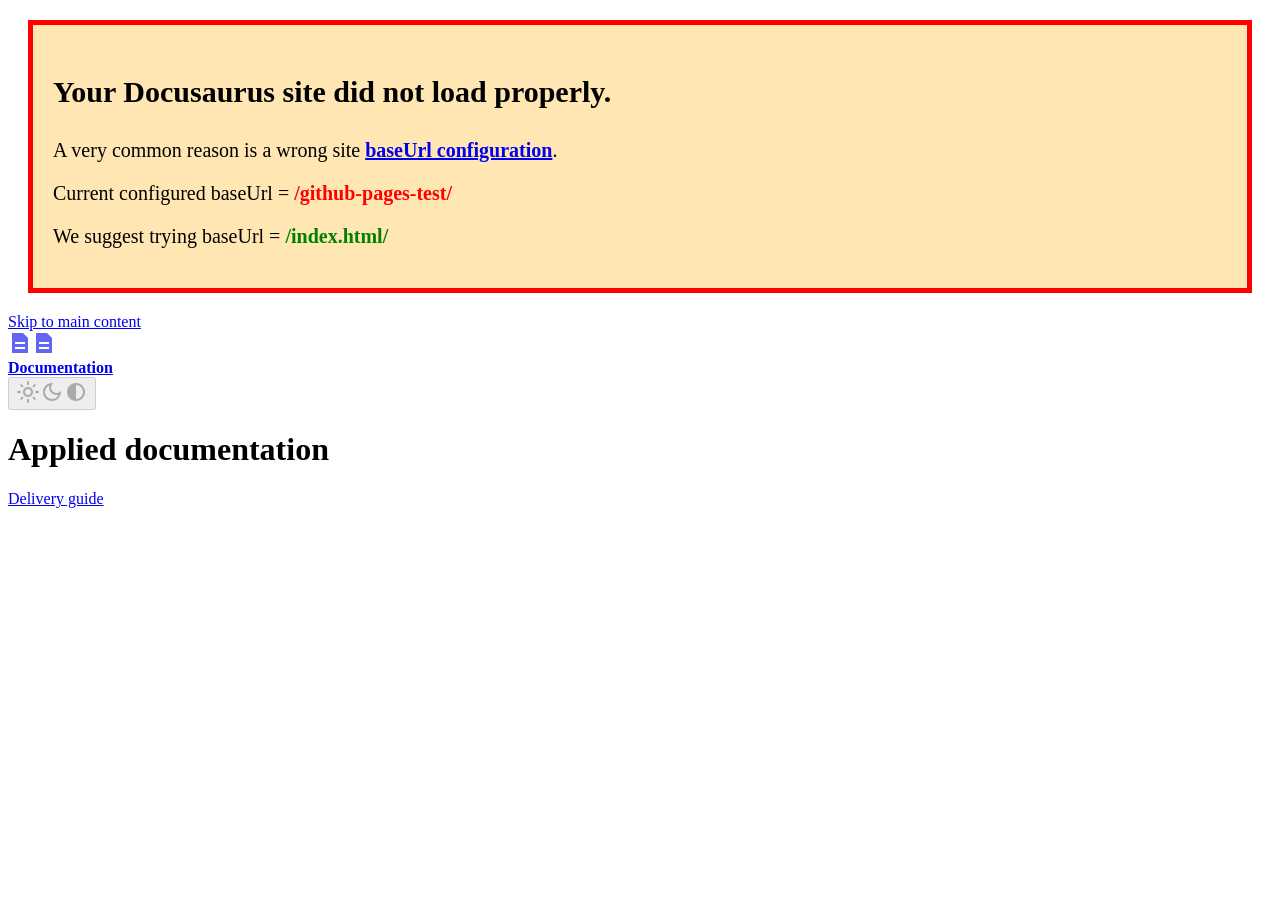
==== commit cd6a50c5: "Deploy documentation with devdocs" ====
--- a/index.html
+++ b/index.html
@@ -1,74 +1,16 @@
-<!DOCTYPE html><html lang="en" dir="ltr" data-theme="dark" data-has-toc data-has-sidebar class="astro-g5ptsecz"><head><meta charset="utf-8"/><meta name="viewport" content="width=device-width, initial-scale=1"/><title>Synthetic documentation home | Synthetic package documentation</title><link rel="canonical" href="https://wizplan.github.io/github-pages-test/"/><link rel="sitemap" href="/github-pages-test/sitemap-index.xml"/><link rel="shortcut icon" href="/github-pages-test/favicon.svg" type="image/svg+xml"/><meta name="generator" content="Astro v7.3.1"/><meta name="generator" content="Starlight v0.42.0"/><meta property="og:title" content="Synthetic documentation home"/><meta property="og:type" content="article"/><meta property="og:url" content="https://wizplan.github.io/github-pages-test/"/><meta property="og:locale" content="en"/><meta property="og:site_name" content="Synthetic package documentation"/><meta name="twitter:card" content="summary_large_image"/><script>
-	window.StarlightThemeProvider = (() => {
-		const storedTheme =
-			typeof localStorage !== 'undefined' && localStorage.getItem('starlight-theme');
-		const theme =
-			storedTheme ||
-			(window.matchMedia('(prefers-color-scheme: light)').matches ? 'light' : 'dark');
-		document.documentElement.dataset.theme = theme === 'light' ? 'light' : 'dark';
-		return {
-			updatePickers(theme = storedTheme || 'auto') {
-				document.querySelectorAll('starlight-theme-select').forEach((picker) => {
-					const select = picker.querySelector('select');
-					if (select) select.value = theme;
-					/** @type {HTMLTemplateElement | null} */
-					const tmpl = document.querySelector(`#theme-icons`);
-					const newIcon = tmpl && tmpl.content.querySelector('.' + theme);
-					if (newIcon) {
-						const oldIcon = picker.querySelector('svg.label-icon');
-						if (oldIcon) {
-							oldIcon.replaceChildren(...newIcon.cloneNode(true).childNodes);
-						}
-					}
-				});
-			},
-		};
-	})();
-</script><template id="theme-icons"><svg aria-hidden="true" class="light astro-hkc32dio" width="16" height="16" viewBox="0 0 24 24" fill="currentColor" style="--sl-icon-size: 1em;"><path d="M5 12a1 1 0 0 0-1-1H3a1 1 0 0 0 0 2h1a1 1 0 0 0 1-1Zm.64 5-.71.71a1 1 0 0 0 0 1.41 1 1 0 0 0 1.41 0l.71-.71A1 1 0 0 0 5.64 17ZM12 5a1 1 0 0 0 1-1V3a1 1 0 0 0-2 0v1a1 1 0 0 0 1 1Zm5.66 2.34a1 1 0 0 0 .7-.29l.71-.71a1 1 0 1 0-1.41-1.41l-.66.71a1 1 0 0 0 0 1.41 1 1 0 0 0 .66.29Zm-12-.29a1 1 0 0 0 1.41 0 1 1 0 0 0 0-1.41l-.71-.71a1.004 1.004 0 1 0-1.43 1.41l.73.71ZM21 11h-1a1 1 0 0 0 0 2h1a1 1 0 0 0 0-2Zm-2.64 6A1 1 0 0 0 17 18.36l.71.71a1 1 0 0 0 1.41 0 1 1 0 0 0 0-1.41l-.76-.66ZM12 6.5a5.5 5.5 0 1 0 5.5 5.5A5.51 5.51 0 0 0 12 6.5Zm0 9a3.5 3.5 0 1 1 0-7 3.5 3.5 0 0 1 0 7Zm0 3.5a1 1 0 0 0-1 1v1a1 1 0 0 0 2 0v-1a1 1 0 0 0-1-1Z"/></svg><svg aria-hidden="true" class="dark astro-hkc32dio" width="16" height="16" viewBox="0 0 24 24" fill="currentColor" style="--sl-icon-size: 1em;"><path d="M21.64 13a1 1 0 0 0-1.05-.14 8.049 8.049 0 0 1-3.37.73 8.15 8.15 0 0 1-8.14-8.1 8.59 8.59 0 0 1 .25-2A1 1 0 0 0 8 2.36a10.14 10.14 0 1 0 14 11.69 1 1 0 0 0-.36-1.05Zm-9.5 6.69A8.14 8.14 0 0 1 7.08 5.22v.27a10.15 10.15 0 0 0 10.14 10.14 9.784 9.784 0 0 0 2.1-.22 8.11 8.11 0 0 1-7.18 4.32v-.04Z"/></svg><svg aria-hidden="true" class="auto astro-hkc32dio" width="16" height="16" viewBox="0 0 24 24" fill="currentColor" style="--sl-icon-size: 1em;"><path d="M21 14h-1V7a3 3 0 0 0-3-3H7a3 3 0 0 0-3 3v7H3a1 1 0 0 0-1 1v2a3 3 0 0 0 3 3h14a3 3 0 0 0 3-3v-2a1 1 0 0 0-1-1ZM6 7a1 1 0 0 1 1-1h10a1 1 0 0 1 1 1v7H6V7Zm14 10a1 1 0 0 1-1 1H5a1 1 0 0 1-1-1v-1h16v1Z"/></svg></template><link rel="stylesheet" href="/github-pages-test/_astro/print.ehPL0gv-.css" media="print"><link rel="stylesheet" href="/github-pages-test/_astro/common.CDZPoAvc.css"><script type="module" src="/github-pages-test/_astro/page.Dwipeu-R.js"></script></head><body class="astro-g5ptsecz"><a class="sl-skip-link astro-qb7clj6f" href="#_top">Skip to content</a><div class="page sl-flex astro-yntsjkba"><header class="header astro-yntsjkba"><div class="header astro-by6fddyj"><div class="title-wrapper sl-flex astro-by6fddyj"><a href="/github-pages-test/" class="site-title sl-flex astro-6rvad3va"><span class="astro-6rvad3va" translate="no">Synthetic package documentation</span></a></div><div class="sl-flex print:hidden astro-by6fddyj"><site-search class="astro-by6fddyj astro-b5kgnn7o" data-translations="{&quot;placeholder&quot;:&quot;Search&quot;}"><button data-open-modal disabled aria-label="Search" aria-keyshortcuts="Control+K" class="astro-b5kgnn7o"><svg aria-hidden="true" class="astro-b5kgnn7o astro-hkc32dio" width="16" height="16" viewBox="0 0 24 24" fill="currentColor" style="--sl-icon-size: 1em;"><path d="M21.71 20.29 18 16.61A9 9 0 1 0 16.61 18l3.68 3.68a.999.999 0 0 0 1.42 0 1 1 0 0 0 0-1.39ZM11 18a7 7 0 1 1 0-14 7 7 0 0 1 0 14Z"/></svg><span class="sl-hidden md:sl-block astro-b5kgnn7o" aria-hidden="true">Search</span><kbd class="sl-hidden md:sl-flex astro-b5kgnn7o" style="display: none;"><kbd class="astro-b5kgnn7o">Ctrl</kbd><kbd class="astro-b5kgnn7o">K</kbd></kbd></button><dialog style="padding:0" aria-label="Search" class="astro-b5kgnn7o"><div class="dialog-frame sl-flex astro-b5kgnn7o"><button data-close-modal class="sl-flex md:sl-hidden astro-b5kgnn7o">Cancel</button><div class="search-container astro-b5kgnn7o"><div id="starlight__search" class="astro-b5kgnn7o"></div></div></div></dialog></site-search><script>
-	(() => {
-		const openBtn = document.querySelector('button[data-open-modal]');
-		const shortcut = openBtn?.querySelector('kbd');
-		if (!openBtn || !(shortcut instanceof HTMLElement)) return;
-		const platformKey = shortcut.querySelector('kbd');
-		if (platformKey && /(Mac|iPhone|iPod|iPad)/i.test(navigator.platform)) {
-			platformKey.textContent = '⌘';
-			openBtn.setAttribute('aria-keyshortcuts', 'Meta+K');
-		}
-		shortcut.style.display = '';
-	})();
-</script><script type="module" src="/github-pages-test/_astro/Search.astro_astro_type_script_index_0_lang.BltgM1oq.js"></script></div><div class="sl-hidden md:sl-flex print:hidden right-group astro-by6fddyj"><div class="sl-flex social-icons astro-by6fddyj"></div><starlight-theme-select><label style="--sl-select-width: 6.25em" class="astro-2z5xp7gb"><span class="sr-only astro-2z5xp7gb">Select theme</span><svg aria-hidden="true" class="icon label-icon astro-2z5xp7gb astro-hkc32dio" width="16" height="16" viewBox="0 0 24 24" fill="currentColor" style="--sl-icon-size: 1em;"><path d="M21 14h-1V7a3 3 0 0 0-3-3H7a3 3 0 0 0-3 3v7H3a1 1 0 0 0-1 1v2a3 3 0 0 0 3 3h14a3 3 0 0 0 3-3v-2a1 1 0 0 0-1-1ZM6 7a1 1 0 0 1 1-1h10a1 1 0 0 1 1 1v7H6V7Zm14 10a1 1 0 0 1-1 1H5a1 1 0 0 1-1-1v-1h16v1Z"/></svg><select autocomplete="off" class="astro-2z5xp7gb"><option value="dark" class="astro-2z5xp7gb">Dark</option><option value="light" class="astro-2z5xp7gb">Light</option><option value="auto" selected class="astro-2z5xp7gb">Auto</option></select><svg aria-hidden="true" class="icon caret astro-2z5xp7gb astro-hkc32dio" width="16" height="16" viewBox="0 0 24 24" fill="currentColor" style="--sl-icon-size: 1em;"><path d="M17 9.17a1 1 0 0 0-1.41 0L12 12.71 8.46 9.17a1 1 0 1 0-1.41 1.42l4.24 4.24a1.002 1.002 0 0 0 1.42 0L17 10.59a1.002 1.002 0 0 0 0-1.42Z"/></svg></label></starlight-theme-select><script>
-	StarlightThemeProvider.updatePickers();
-</script><script type="module">var e=`starlight-theme`,t=e=>e===`auto`||e===`dark`||e===`light`?e:`auto`,n=()=>t(typeof localStorage<`u`&&localStorage.getItem(e));function r(t){typeof localStorage<`u`&&localStorage.setItem(e,t===`light`||t===`dark`?t:``)}var i=()=>matchMedia(`(prefers-color-scheme: light)`).matches?`light`:`dark`;function a(e){StarlightThemeProvider.updatePickers(e),document.documentElement.dataset.theme=e===`auto`?i():e,r(e)}matchMedia(`(prefers-color-scheme: light)`).addEventListener(`change`,()=>{n()===`auto`&&a(`auto`)});var o=class extends HTMLElement{constructor(){super(),a(n()),this.querySelector(`select`)?.addEventListener(`change`,e=>{e.currentTarget instanceof HTMLSelectElement&&a(t(e.currentTarget.value))})}};customElements.define(`starlight-theme-select`,o);</script><script type="module">var e=class extends HTMLElement{constructor(){super();let e=this.querySelector(`select`);e&&(e.addEventListener(`change`,e=>{e.currentTarget instanceof HTMLSelectElement&&(window.location.pathname=e.currentTarget.value)}),window.addEventListener(`pageshow`,t=>{if(!t.persisted)return;let n=e.querySelector(`option[selected]`)?.index;n!==e.selectedIndex&&(e.selectedIndex=n??0)}))}};customElements.define(`starlight-lang-select`,e);</script></div></div></header><nav class="sidebar print:hidden astro-yntsjkba" aria-label="Main"><button popovertarget="starlight__sidebar" class="sl-menu-button sl-flex md:sl-hidden print:hidden astro-r2osgdlg"><svg aria-hidden="true" class="open-menu astro-r2osgdlg astro-hkc32dio" width="16" height="16" viewBox="0 0 24 24" fill="currentColor" style="--sl-icon-size: 1em;"><path d="M3 8h18a1 1 0 1 0 0-2H3a1 1 0 0 0 0 2Zm18 8H3a1 1 0 0 0 0 2h18a1 1 0 0 0 0-2Zm0-5H3a1 1 0 0 0 0 2h18a1 1 0 0 0 0-2Z"/></svg><svg aria-hidden="true" class="close-menu astro-r2osgdlg astro-hkc32dio" width="16" height="16" viewBox="0 0 24 24" fill="currentColor" style="--sl-icon-size: 1em;"><path d="m13.41 12 6.3-6.29a1.004 1.004 0 1 0-1.42-1.42L12 10.59l-6.29-6.3a1.004 1.004 0 0 0-1.42 1.42l6.3 6.29-6.3 6.29a1 1 0 0 0 0 1.42.998.998 0 0 0 1.42 0l6.29-6.3 6.29 6.3a.999.999 0 0 0 1.42 0 1 1 0 0 0 0-1.42L13.41 12Z"/></svg><span class="sr-only astro-r2osgdlg">Menu</span></button><script type="module">var e=class extends HTMLElement{constructor(){super(),matchMedia(`(min-width: 50em)`).addEventListener(`change`,()=>this.hidePopover()),this.addEventListener(`toggle`,({newState:e})=>this.trapFocus(e===`open`))}trapFocus(e){document.querySelectorAll(`.main-frame, .sl-skip-link`).forEach(t=>{t.toggleAttribute(`inert`,e)})}};customElements.define(`sl-sidebar-pane`,e);</script><sl-sidebar-pane popover id="starlight__sidebar" class="sidebar-pane astro-yntsjkba"><div class="sidebar-content sl-flex astro-yntsjkba"><sl-sidebar-state-persist data-hash="1nd71wj" class="astro-ipdry5cl"><script aria-hidden="true">
-		(() => {
-			try {
-				if (!matchMedia('(min-width: 50em)').matches) return;
-				/** @type {HTMLElement | null} */
-				const target = document.querySelector('sl-sidebar-state-persist');
-				const state = JSON.parse(sessionStorage.getItem('sl-sidebar-state') || '0');
-				if (!target || !state || target.dataset.hash !== state.hash) return;
-				window._starlightScrollRestore = state.scroll;
-				customElements.define(
-					'sl-sidebar-restore',
-					class SidebarRestore extends HTMLElement {
-						connectedCallback() {
-							try {
-								const idx = parseInt(this.dataset.index || '');
-								const details = this.closest('details');
-								if (details && typeof state.open[idx] === 'boolean') details.open = state.open[idx];
-							} catch {}
-						}
-					}
-				);
-			} catch {}
-		})();
-	</script><ul class="top-level astro-rmhv4bp6"><li class="astro-rmhv4bp6"><a href="/github-pages-test/" aria-current="page" class="large astro-rmhv4bp6"><span class="astro-rmhv4bp6">Synthetic documentation home</span></a></li><li class="astro-rmhv4bp6"><details open class="astro-rmhv4bp6"><summary class="astro-rmhv4bp6"><span class="group-label astro-rmhv4bp6"><span class="large astro-rmhv4bp6">guides</span></span><svg aria-hidden="true" class="caret astro-rmhv4bp6 astro-hkc32dio" width="16" height="16" viewBox="0 0 24 24" fill="currentColor" style="--sl-icon-size: 1.25rem;"><path d="m14.83 11.29-4.24-4.24a1 1 0 1 0-1.42 1.41L12.71 12l-3.54 3.54a1 1 0 0 0 0 1.41 1 1 0 0 0 .71.29 1 1 0 0 0 .71-.29l4.24-4.24a1.002 1.002 0 0 0 0-1.42Z"/></svg></summary><sl-sidebar-restore data-index="0"></sl-sidebar-restore><ul class="astro-rmhv4bp6"><li class="astro-rmhv4bp6"><a href="/github-pages-test/guides/selected/" class="astro-rmhv4bp6"><span class="astro-rmhv4bp6">Item limit and manual mode</span></a></li></ul></details></li></ul><script aria-hidden="true">
-		(() => {
-			const scroller = document.getElementById('starlight__sidebar');
-			if (!window._starlightScrollRestore || !scroller) return;
-			scroller.scrollTop = window._starlightScrollRestore;
-			delete window._starlightScrollRestore;
-		})();
-	</script></sl-sidebar-state-persist><div class="md:sl-hidden"><div class="mobile-preferences sl-flex astro-p4azlveh"><div class="social-icons astro-p4azlveh"></div><starlight-theme-select><label style="--sl-select-width: 6.25em" class="astro-2z5xp7gb"><span class="sr-only astro-2z5xp7gb">Select theme</span><svg aria-hidden="true" class="icon label-icon astro-2z5xp7gb astro-hkc32dio" width="16" height="16" viewBox="0 0 24 24" fill="currentColor" style="--sl-icon-size: 1em;"><path d="M21 14h-1V7a3 3 0 0 0-3-3H7a3 3 0 0 0-3 3v7H3a1 1 0 0 0-1 1v2a3 3 0 0 0 3 3h14a3 3 0 0 0 3-3v-2a1 1 0 0 0-1-1ZM6 7a1 1 0 0 1 1-1h10a1 1 0 0 1 1 1v7H6V7Zm14 10a1 1 0 0 1-1 1H5a1 1 0 0 1-1-1v-1h16v1Z"/></svg><select autocomplete="off" class="astro-2z5xp7gb"><option value="dark" class="astro-2z5xp7gb">Dark</option><option value="light" class="astro-2z5xp7gb">Light</option><option value="auto" selected class="astro-2z5xp7gb">Auto</option></select><svg aria-hidden="true" class="icon caret astro-2z5xp7gb astro-hkc32dio" width="16" height="16" viewBox="0 0 24 24" fill="currentColor" style="--sl-icon-size: 1em;"><path d="M17 9.17a1 1 0 0 0-1.41 0L12 12.71 8.46 9.17a1 1 0 1 0-1.41 1.42l4.24 4.24a1.002 1.002 0 0 0 1.42 0L17 10.59a1.002 1.002 0 0 0 0-1.42Z"/></svg></label></starlight-theme-select><script>
-	StarlightThemeProvider.updatePickers();
-</script></div></div></div></sl-sidebar-pane></nav><div class="main-frame astro-yntsjkba"><script type="module">var e=document.getElementById(`starlight__sidebar`),t=e?.querySelector(`sl-sidebar-state-persist`),n=`sl-sidebar-state`,r=()=>{let r=[],i=t?.dataset.hash||``;try{let e=sessionStorage.getItem(n),t=JSON.parse(e||`{}`);Array.isArray(t.open)&&t.hash===i&&(r=t.open)}catch{}return{hash:i,open:r,scroll:e?.scrollTop||0}},i=e=>{try{sessionStorage.setItem(n,JSON.stringify(e))}catch{}},a=()=>i(r()),o=(e,t)=>{let n=r();n.open[t]=e,i(n)};t?.addEventListener(`click`,e=>{if(!(e.target instanceof Element))return;let t=e.target.closest(`summary`)?.closest(`details`);if(!t)return;let n=t.querySelector(`sl-sidebar-restore`),r=parseInt(n?.dataset.index||``);isNaN(r)||o(!t.open,r)}),addEventListener(`visibilitychange`,()=>{document.visibilityState===`hidden`&&a()});</script><div class="lg:sl-flex astro-lrzkfocr"><aside class="right-sidebar-container print:hidden astro-lrzkfocr"><div class="right-sidebar astro-lrzkfocr"><div class="lg:sl-hidden astro-qok35upx"><mobile-starlight-toc data-min-h="2" data-max-h="3" class="astro-66cqc7ze"><nav aria-labelledby="starlight__on-this-page--mobile" class="astro-66cqc7ze"><details id="starlight__mobile-toc" class="astro-66cqc7ze"><summary id="starlight__on-this-page--mobile" class="sl-flex astro-66cqc7ze"><span class="toggle sl-flex astro-66cqc7ze">On this page<svg aria-hidden="true" class="caret astro-66cqc7ze astro-hkc32dio" width="16" height="16" viewBox="0 0 24 24" fill="currentColor" style="--sl-icon-size: 1rem;"><path d="m14.83 11.29-4.24-4.24a1 1 0 1 0-1.42 1.41L12.71 12l-3.54 3.54a1 1 0 0 0 0 1.41 1 1 0 0 0 .71.29 1 1 0 0 0 .71-.29l4.24-4.24a1.002 1.002 0 0 0 0-1.42Z"/></svg></span><span class="display-current astro-66cqc7ze"></span></summary><div class="dropdown astro-66cqc7ze"><ul class="isMobile astro-jugkfwgx" style="--depth: 0;"><li style="--depth: 0;" class="astro-jugkfwgx"><a href="#_top" style="--depth: 0;" class="astro-jugkfwgx"><span style="--depth: 0;" class="astro-jugkfwgx">Overview</span></a></li></ul></div></details></nav></mobile-starlight-toc><script type="module" src="/github-pages-test/_astro/MobileTableOfContents.astro_astro_type_script_index_0_lang.BcSo_yiZ.js"></script></div><div class="right-sidebar-panel sl-hidden lg:sl-block astro-qok35upx"><div class="sl-container astro-qok35upx"><starlight-toc data-min-h="2" data-max-h="3"><nav aria-labelledby="starlight__on-this-page"><h2 id="starlight__on-this-page">On this page</h2><ul class="astro-jugkfwgx" style="--depth: 0;"><li style="--depth: 0;" class="astro-jugkfwgx"><a href="#_top" style="--depth: 0;" class="astro-jugkfwgx"><span style="--depth: 0;" class="astro-jugkfwgx">Overview</span></a></li></ul></nav></starlight-toc><script type="module" src="/github-pages-test/_astro/TableOfContents.astro_astro_type_script_index_0_lang.Csloo1VZ.js"></script></div></div></div></aside><div class="main-pane astro-lrzkfocr"><main data-pagefind-body class="astro-g5ptsecz" lang="en" dir="ltr"><div class="content-panel astro-a7po4psb"><div class="sl-container astro-a7po4psb"><h1 id="_top" class="astro-bebwqqxs">Synthetic documentation home</h1></div></div><div class="content-panel astro-a7po4psb"><div class="sl-container astro-a7po4psb"><div class="sl-markdown-content"><p>This existing page introduces a deliberately synthetic documentation fixture.</p>
-</div><footer class="sl-flex astro-ddtxxk7k"><div class="meta sl-flex astro-ddtxxk7k"></div><div class="pagination-links print:hidden astro-b5raizh3" dir="ltr"><a href="/github-pages-test/guides/selected/" rel="next" class="astro-b5raizh3"><svg aria-hidden="true" class="astro-b5raizh3 astro-hkc32dio" width="16" height="16" viewBox="0 0 24 24" fill="currentColor" style="--sl-icon-size: 1.5rem;"><path d="M17.92 11.62a1.001 1.001 0 0 0-.21-.33l-5-5a1.003 1.003 0 1 0-1.42 1.42l3.3 3.29H7a1 1 0 0 0 0 2h7.59l-3.3 3.29a1.002 1.002 0 0 0 .325 1.639 1 1 0 0 0 1.095-.219l5-5a1 1 0 0 0 .21-.33 1 1 0 0 0 0-.76Z"/></svg><span class="astro-b5raizh3">Next<br class="astro-b5raizh3"><span class="link-title astro-b5raizh3">Item limit and manual mode</span></span></a></div></footer></div></div></main></div></div></div></div></body></html>+<!doctype html>
+<html lang="en" dir="ltr" class="plugin-pages plugin-id-default" data-has-hydrated="false">
+<head>
+<meta charset="UTF-8">
+<meta name="generator" content="Docusaurus v3.10.2">
+<title data-rh="true">Applied documentation | Documentation</title><meta data-rh="true" name="viewport" content="width=device-width,initial-scale=1"><meta data-rh="true" name="twitter:card" content="summary_large_image"><meta data-rh="true" property="og:url" content="https://wizplan.github.io/github-pages-test/"><meta data-rh="true" property="og:locale" content="en"><meta data-rh="true" name="docusaurus_locale" content="en"><meta data-rh="true" name="docusaurus_tag" content="default"><meta data-rh="true" name="docsearch:language" content="en"><meta data-rh="true" name="docsearch:docusaurus_tag" content="default"><meta data-rh="true" property="og:title" content="Applied documentation | Documentation"><link data-rh="true" rel="canonical" href="https://wizplan.github.io/github-pages-test/"><link data-rh="true" rel="alternate" href="https://wizplan.github.io/github-pages-test/" hreflang="en"><link data-rh="true" rel="alternate" href="https://wizplan.github.io/github-pages-test/" hreflang="x-default"><script data-rh="true">function insertBanner(){var n=document.createElement("div");n.id="__docusaurus-base-url-issue-banner-container";n.innerHTML='\n<div id="__docusaurus-base-url-issue-banner" style="border: thick solid red; background-color: rgb(255, 230, 179); margin: 20px; padding: 20px; font-size: 20px;">\n   <p style="font-weight: bold; font-size: 30px;">Your Docusaurus site did not load properly.</p>\n   <p>A very common reason is a wrong site <a href="https://docusaurus.io/docs/docusaurus.config.js/#baseUrl" style="font-weight: bold;">baseUrl configuration</a>.</p>\n   <p>Current configured baseUrl = <span style="font-weight: bold; color: red;">/github-pages-test/</span> </p>\n   <p>We suggest trying baseUrl = <span id="__docusaurus-base-url-issue-banner-suggestion-container" style="font-weight: bold; color: green;"></span></p>\n</div>\n',document.body.prepend(n);var e=document.getElementById("__docusaurus-base-url-issue-banner-suggestion-container"),s=window.location.pathname,o="/"===s.substr(-1)?s:s+"/";e.textContent=o}document.addEventListener("DOMContentLoaded",function(){void 0===window.docusaurus&&insertBanner()})</script><link rel="stylesheet" href="/github-pages-test/assets/css/styles.78e6bda1.css">
+<script src="/github-pages-test/assets/js/runtime~main.c2f25c18.js" defer="defer"></script>
+<script src="/github-pages-test/assets/js/main.3a4f3af6.js" defer="defer"></script>
+</head>
+<body>
+<svg style="display: none;"><defs>
+<symbol id="theme-svg-external-link" viewBox="0 0 24 24"><path fill="currentColor" d="M21 13v10h-21v-19h12v2h-10v15h17v-8h2zm3-12h-10.988l4.035 4-6.977 7.07 2.828 2.828 6.977-7.07 4.125 4.172v-11z"/></symbol>
+</defs></svg>
+<script>!function(){var t=function(){try{return new URLSearchParams(window.location.search).get("docusaurus-theme")}catch(t){}}()||function(){try{return window.localStorage.getItem("theme")}catch(t){}}();document.documentElement.setAttribute("data-theme",t||"light"),document.documentElement.setAttribute("data-theme-choice",t||"light")}(),function(){try{const c=new URLSearchParams(window.location.search).entries();for(var[t,e]of c)if(t.startsWith("docusaurus-data-")){var a=t.replace("docusaurus-data-","data-");document.documentElement.setAttribute(a,e)}}catch(t){}}()</script><div id="__docusaurus"><div role="region" aria-label="Skip to main content"><a class="skipToContent_fXgn" href="#__docusaurus_skipToContent_fallback">Skip to main content</a></div><nav aria-label="Main" class="theme-layout-navbar navbar navbar--fixed-top"><div class="navbar__inner"><div class="theme-layout-navbar-left navbar__items"><a class="navbar__brand" href="/github-pages-test/docs/start/"><div class="navbar__logo"><img src="data:image/svg+xml,%3Csvg xmlns=&quot;http://www.w3.org/2000/svg&quot; viewBox=&quot;0 0 24 24&quot;%3E%3Cpath fill=&quot;%236366f1&quot; d=&quot;M4 2h11l5 5v15H4z&quot;/%3E%3Cpath fill=&quot;white&quot; d=&quot;M7 11h10v2H7zm0 5h10v2H7z&quot;/%3E%3C/svg%3E" alt="" class="themedComponent_mlkZ themedComponent--light_NVdE" height="24" width="24"><img src="data:image/svg+xml,%3Csvg xmlns=&quot;http://www.w3.org/2000/svg&quot; viewBox=&quot;0 0 24 24&quot;%3E%3Cpath fill=&quot;%236366f1&quot; d=&quot;M4 2h11l5 5v15H4z&quot;/%3E%3Cpath fill=&quot;white&quot; d=&quot;M7 11h10v2H7zm0 5h10v2H7z&quot;/%3E%3C/svg%3E" alt="" class="themedComponent_mlkZ themedComponent--dark_xIcU" height="24" width="24"></div><b class="navbar__title text--truncate">Documentation</b></a></div><div class="theme-layout-navbar-right navbar__items navbar__items--right"><div class="toggle_vylO colorModeToggle_DEke"><button class="clean-btn toggleButton_gllP toggleButtonDisabled_aARS" type="button" disabled="" title="system mode" aria-label="Switch between dark and light mode (currently system mode)"><svg viewBox="0 0 24 24" width="24" height="24" aria-hidden="true" class="toggleIcon_g3eP lightToggleIcon_pyhR"><path fill="currentColor" d="M12,9c1.65,0,3,1.35,3,3s-1.35,3-3,3s-3-1.35-3-3S10.35,9,12,9 M12,7c-2.76,0-5,2.24-5,5s2.24,5,5,5s5-2.24,5-5 S14.76,7,12,7L12,7z M2,13l2,0c0.55,0,1-0.45,1-1s-0.45-1-1-1l-2,0c-0.55,0-1,0.45-1,1S1.45,13,2,13z M20,13l2,0c0.55,0,1-0.45,1-1 s-0.45-1-1-1l-2,0c-0.55,0-1,0.45-1,1S19.45,13,20,13z M11,2v2c0,0.55,0.45,1,1,1s1-0.45,1-1V2c0-0.55-0.45-1-1-1S11,1.45,11,2z M11,20v2c0,0.55,0.45,1,1,1s1-0.45,1-1v-2c0-0.55-0.45-1-1-1C11.45,19,11,19.45,11,20z M5.99,4.58c-0.39-0.39-1.03-0.39-1.41,0 c-0.39,0.39-0.39,1.03,0,1.41l1.06,1.06c0.39,0.39,1.03,0.39,1.41,0s0.39-1.03,0-1.41L5.99,4.58z M18.36,16.95 c-0.39-0.39-1.03-0.39-1.41,0c-0.39,0.39-0.39,1.03,0,1.41l1.06,1.06c0.39,0.39,1.03,0.39,1.41,0c0.39-0.39,0.39-1.03,0-1.41 L18.36,16.95z M19.42,5.99c0.39-0.39,0.39-1.03,0-1.41c-0.39-0.39-1.03-0.39-1.41,0l-1.06,1.06c-0.39,0.39-0.39,1.03,0,1.41 s1.03,0.39,1.41,0L19.42,5.99z M7.05,18.36c0.39-0.39,0.39-1.03,0-1.41c-0.39-0.39-1.03-0.39-1.41,0l-1.06,1.06 c-0.39,0.39-0.39,1.03,0,1.41s1.03,0.39,1.41,0L7.05,18.36z"></path></svg><svg viewBox="0 0 24 24" width="24" height="24" aria-hidden="true" class="toggleIcon_g3eP darkToggleIcon_wfgR"><path fill="currentColor" d="M9.37,5.51C9.19,6.15,9.1,6.82,9.1,7.5c0,4.08,3.32,7.4,7.4,7.4c0.68,0,1.35-0.09,1.99-0.27C17.45,17.19,14.93,19,12,19 c-3.86,0-7-3.14-7-7C5,9.07,6.81,6.55,9.37,5.51z M12,3c-4.97,0-9,4.03-9,9s4.03,9,9,9s9-4.03,9-9c0-0.46-0.04-0.92-0.1-1.36 c-0.98,1.37-2.58,2.26-4.4,2.26c-2.98,0-5.4-2.42-5.4-5.4c0-1.81,0.89-3.42,2.26-4.4C12.92,3.04,12.46,3,12,3L12,3z"></path></svg><svg viewBox="0 0 24 24" width="24" height="24" aria-hidden="true" class="toggleIcon_g3eP systemToggleIcon_QzmC"><path fill="currentColor" d="m12 21c4.971 0 9-4.029 9-9s-4.029-9-9-9-9 4.029-9 9 4.029 9 9 9zm4.95-13.95c1.313 1.313 2.05 3.093 2.05 4.95s-0.738 3.637-2.05 4.95c-1.313 1.313-3.093 2.05-4.95 2.05v-14c1.857 0 3.637 0.737 4.95 2.05z"></path></svg></button></div><div class="navbarSearchContainer_Bca1"></div></div></div><div role="presentation" class="navbar-sidebar__backdrop"></div></nav><div id="__docusaurus_skipToContent_fallback" class="theme-layout-main main-wrapper mainWrapper_z2l0"><main><h1>Applied documentation</h1><a href="/github-pages-test/docs/guides/selected/">Delivery guide</a></main></div></div>
+</body>
+</html>
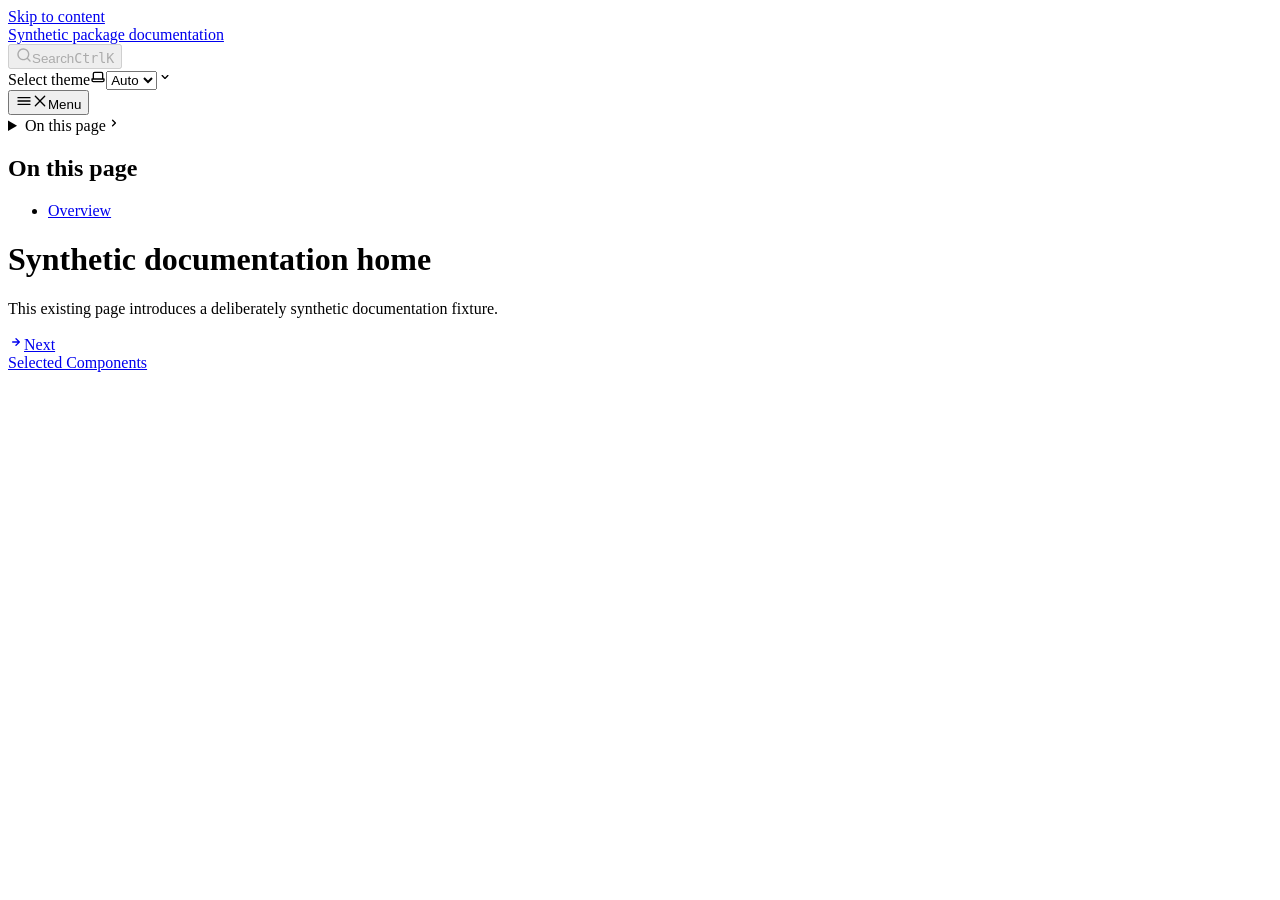
==== commit a5776d89: "Deploy documentation with devdocs" ====
--- a/index.html
+++ b/index.html
@@ -1,16 +1,74 @@
-<!doctype html>
-<html lang="en" dir="ltr" class="plugin-pages plugin-id-default" data-has-hydrated="false">
-<head>
-<meta charset="UTF-8">
-<meta name="generator" content="Docusaurus v3.10.2">
-<title data-rh="true">Applied documentation | Documentation</title><meta data-rh="true" name="viewport" content="width=device-width,initial-scale=1"><meta data-rh="true" name="twitter:card" content="summary_large_image"><meta data-rh="true" property="og:url" content="https://wizplan.github.io/github-pages-test/"><meta data-rh="true" property="og:locale" content="en"><meta data-rh="true" name="docusaurus_locale" content="en"><meta data-rh="true" name="docusaurus_tag" content="default"><meta data-rh="true" name="docsearch:language" content="en"><meta data-rh="true" name="docsearch:docusaurus_tag" content="default"><meta data-rh="true" property="og:title" content="Applied documentation | Documentation"><link data-rh="true" rel="canonical" href="https://wizplan.github.io/github-pages-test/"><link data-rh="true" rel="alternate" href="https://wizplan.github.io/github-pages-test/" hreflang="en"><link data-rh="true" rel="alternate" href="https://wizplan.github.io/github-pages-test/" hreflang="x-default"><script data-rh="true">function insertBanner(){var n=document.createElement("div");n.id="__docusaurus-base-url-issue-banner-container";n.innerHTML='\n<div id="__docusaurus-base-url-issue-banner" style="border: thick solid red; background-color: rgb(255, 230, 179); margin: 20px; padding: 20px; font-size: 20px;">\n   <p style="font-weight: bold; font-size: 30px;">Your Docusaurus site did not load properly.</p>\n   <p>A very common reason is a wrong site <a href="https://docusaurus.io/docs/docusaurus.config.js/#baseUrl" style="font-weight: bold;">baseUrl configuration</a>.</p>\n   <p>Current configured baseUrl = <span style="font-weight: bold; color: red;">/github-pages-test/</span> </p>\n   <p>We suggest trying baseUrl = <span id="__docusaurus-base-url-issue-banner-suggestion-container" style="font-weight: bold; color: green;"></span></p>\n</div>\n',document.body.prepend(n);var e=document.getElementById("__docusaurus-base-url-issue-banner-suggestion-container"),s=window.location.pathname,o="/"===s.substr(-1)?s:s+"/";e.textContent=o}document.addEventListener("DOMContentLoaded",function(){void 0===window.docusaurus&&insertBanner()})</script><link rel="stylesheet" href="/github-pages-test/assets/css/styles.78e6bda1.css">
-<script src="/github-pages-test/assets/js/runtime~main.c2f25c18.js" defer="defer"></script>
-<script src="/github-pages-test/assets/js/main.3a4f3af6.js" defer="defer"></script>
-</head>
-<body>
-<svg style="display: none;"><defs>
-<symbol id="theme-svg-external-link" viewBox="0 0 24 24"><path fill="currentColor" d="M21 13v10h-21v-19h12v2h-10v15h17v-8h2zm3-12h-10.988l4.035 4-6.977 7.07 2.828 2.828 6.977-7.07 4.125 4.172v-11z"/></symbol>
-</defs></svg>
-<script>!function(){var t=function(){try{return new URLSearchParams(window.location.search).get("docusaurus-theme")}catch(t){}}()||function(){try{return window.localStorage.getItem("theme")}catch(t){}}();document.documentElement.setAttribute("data-theme",t||"light"),document.documentElement.setAttribute("data-theme-choice",t||"light")}(),function(){try{const c=new URLSearchParams(window.location.search).entries();for(var[t,e]of c)if(t.startsWith("docusaurus-data-")){var a=t.replace("docusaurus-data-","data-");document.documentElement.setAttribute(a,e)}}catch(t){}}()</script><div id="__docusaurus"><div role="region" aria-label="Skip to main content"><a class="skipToContent_fXgn" href="#__docusaurus_skipToContent_fallback">Skip to main content</a></div><nav aria-label="Main" class="theme-layout-navbar navbar navbar--fixed-top"><div class="navbar__inner"><div class="theme-layout-navbar-left navbar__items"><a class="navbar__brand" href="/github-pages-test/docs/start/"><div class="navbar__logo"><img src="data:image/svg+xml,%3Csvg xmlns=&quot;http://www.w3.org/2000/svg&quot; viewBox=&quot;0 0 24 24&quot;%3E%3Cpath fill=&quot;%236366f1&quot; d=&quot;M4 2h11l5 5v15H4z&quot;/%3E%3Cpath fill=&quot;white&quot; d=&quot;M7 11h10v2H7zm0 5h10v2H7z&quot;/%3E%3C/svg%3E" alt="" class="themedComponent_mlkZ themedComponent--light_NVdE" height="24" width="24"><img src="data:image/svg+xml,%3Csvg xmlns=&quot;http://www.w3.org/2000/svg&quot; viewBox=&quot;0 0 24 24&quot;%3E%3Cpath fill=&quot;%236366f1&quot; d=&quot;M4 2h11l5 5v15H4z&quot;/%3E%3Cpath fill=&quot;white&quot; d=&quot;M7 11h10v2H7zm0 5h10v2H7z&quot;/%3E%3C/svg%3E" alt="" class="themedComponent_mlkZ themedComponent--dark_xIcU" height="24" width="24"></div><b class="navbar__title text--truncate">Documentation</b></a></div><div class="theme-layout-navbar-right navbar__items navbar__items--right"><div class="toggle_vylO colorModeToggle_DEke"><button class="clean-btn toggleButton_gllP toggleButtonDisabled_aARS" type="button" disabled="" title="system mode" aria-label="Switch between dark and light mode (currently system mode)"><svg viewBox="0 0 24 24" width="24" height="24" aria-hidden="true" class="toggleIcon_g3eP lightToggleIcon_pyhR"><path fill="currentColor" d="M12,9c1.65,0,3,1.35,3,3s-1.35,3-3,3s-3-1.35-3-3S10.35,9,12,9 M12,7c-2.76,0-5,2.24-5,5s2.24,5,5,5s5-2.24,5-5 S14.76,7,12,7L12,7z M2,13l2,0c0.55,0,1-0.45,1-1s-0.45-1-1-1l-2,0c-0.55,0-1,0.45-1,1S1.45,13,2,13z M20,13l2,0c0.55,0,1-0.45,1-1 s-0.45-1-1-1l-2,0c-0.55,0-1,0.45-1,1S19.45,13,20,13z M11,2v2c0,0.55,0.45,1,1,1s1-0.45,1-1V2c0-0.55-0.45-1-1-1S11,1.45,11,2z M11,20v2c0,0.55,0.45,1,1,1s1-0.45,1-1v-2c0-0.55-0.45-1-1-1C11.45,19,11,19.45,11,20z M5.99,4.58c-0.39-0.39-1.03-0.39-1.41,0 c-0.39,0.39-0.39,1.03,0,1.41l1.06,1.06c0.39,0.39,1.03,0.39,1.41,0s0.39-1.03,0-1.41L5.99,4.58z M18.36,16.95 c-0.39-0.39-1.03-0.39-1.41,0c-0.39,0.39-0.39,1.03,0,1.41l1.06,1.06c0.39,0.39,1.03,0.39,1.41,0c0.39-0.39,0.39-1.03,0-1.41 L18.36,16.95z M19.42,5.99c0.39-0.39,0.39-1.03,0-1.41c-0.39-0.39-1.03-0.39-1.41,0l-1.06,1.06c-0.39,0.39-0.39,1.03,0,1.41 s1.03,0.39,1.41,0L19.42,5.99z M7.05,18.36c0.39-0.39,0.39-1.03,0-1.41c-0.39-0.39-1.03-0.39-1.41,0l-1.06,1.06 c-0.39,0.39-0.39,1.03,0,1.41s1.03,0.39,1.41,0L7.05,18.36z"></path></svg><svg viewBox="0 0 24 24" width="24" height="24" aria-hidden="true" class="toggleIcon_g3eP darkToggleIcon_wfgR"><path fill="currentColor" d="M9.37,5.51C9.19,6.15,9.1,6.82,9.1,7.5c0,4.08,3.32,7.4,7.4,7.4c0.68,0,1.35-0.09,1.99-0.27C17.45,17.19,14.93,19,12,19 c-3.86,0-7-3.14-7-7C5,9.07,6.81,6.55,9.37,5.51z M12,3c-4.97,0-9,4.03-9,9s4.03,9,9,9s9-4.03,9-9c0-0.46-0.04-0.92-0.1-1.36 c-0.98,1.37-2.58,2.26-4.4,2.26c-2.98,0-5.4-2.42-5.4-5.4c0-1.81,0.89-3.42,2.26-4.4C12.92,3.04,12.46,3,12,3L12,3z"></path></svg><svg viewBox="0 0 24 24" width="24" height="24" aria-hidden="true" class="toggleIcon_g3eP systemToggleIcon_QzmC"><path fill="currentColor" d="m12 21c4.971 0 9-4.029 9-9s-4.029-9-9-9-9 4.029-9 9 4.029 9 9 9zm4.95-13.95c1.313 1.313 2.05 3.093 2.05 4.95s-0.738 3.637-2.05 4.95c-1.313 1.313-3.093 2.05-4.95 2.05v-14c1.857 0 3.637 0.737 4.95 2.05z"></path></svg></button></div><div class="navbarSearchContainer_Bca1"></div></div></div><div role="presentation" class="navbar-sidebar__backdrop"></div></nav><div id="__docusaurus_skipToContent_fallback" class="theme-layout-main main-wrapper mainWrapper_z2l0"><main><h1>Applied documentation</h1><a href="/github-pages-test/docs/guides/selected/">Delivery guide</a></main></div></div>
-</body>
-</html>+<!DOCTYPE html><html lang="en" dir="ltr" data-theme="dark" data-has-toc data-has-sidebar class="astro-g5ptsecz"><head><meta charset="utf-8"/><meta name="viewport" content="width=device-width, initial-scale=1"/><title>Synthetic documentation home | Synthetic package documentation</title><link rel="canonical" href="https://wizplan.github.io/github-pages-test/"/><link rel="sitemap" href="/github-pages-test/sitemap-index.xml"/><link rel="shortcut icon" href="/github-pages-test/favicon.svg" type="image/svg+xml"/><meta name="generator" content="Astro v7.3.1"/><meta name="generator" content="Starlight v0.42.0"/><meta property="og:title" content="Synthetic documentation home"/><meta property="og:type" content="article"/><meta property="og:url" content="https://wizplan.github.io/github-pages-test/"/><meta property="og:locale" content="en"/><meta property="og:site_name" content="Synthetic package documentation"/><meta name="twitter:card" content="summary_large_image"/><script>
+	window.StarlightThemeProvider = (() => {
+		const storedTheme =
+			typeof localStorage !== 'undefined' && localStorage.getItem('starlight-theme');
+		const theme =
+			storedTheme ||
+			(window.matchMedia('(prefers-color-scheme: light)').matches ? 'light' : 'dark');
+		document.documentElement.dataset.theme = theme === 'light' ? 'light' : 'dark';
+		return {
+			updatePickers(theme = storedTheme || 'auto') {
+				document.querySelectorAll('starlight-theme-select').forEach((picker) => {
+					const select = picker.querySelector('select');
+					if (select) select.value = theme;
+					/** @type {HTMLTemplateElement | null} */
+					const tmpl = document.querySelector(`#theme-icons`);
+					const newIcon = tmpl && tmpl.content.querySelector('.' + theme);
+					if (newIcon) {
+						const oldIcon = picker.querySelector('svg.label-icon');
+						if (oldIcon) {
+							oldIcon.replaceChildren(...newIcon.cloneNode(true).childNodes);
+						}
+					}
+				});
+			},
+		};
+	})();
+</script><template id="theme-icons"><svg aria-hidden="true" class="light astro-hkc32dio" width="16" height="16" viewBox="0 0 24 24" fill="currentColor" style="--sl-icon-size: 1em;"><path d="M5 12a1 1 0 0 0-1-1H3a1 1 0 0 0 0 2h1a1 1 0 0 0 1-1Zm.64 5-.71.71a1 1 0 0 0 0 1.41 1 1 0 0 0 1.41 0l.71-.71A1 1 0 0 0 5.64 17ZM12 5a1 1 0 0 0 1-1V3a1 1 0 0 0-2 0v1a1 1 0 0 0 1 1Zm5.66 2.34a1 1 0 0 0 .7-.29l.71-.71a1 1 0 1 0-1.41-1.41l-.66.71a1 1 0 0 0 0 1.41 1 1 0 0 0 .66.29Zm-12-.29a1 1 0 0 0 1.41 0 1 1 0 0 0 0-1.41l-.71-.71a1.004 1.004 0 1 0-1.43 1.41l.73.71ZM21 11h-1a1 1 0 0 0 0 2h1a1 1 0 0 0 0-2Zm-2.64 6A1 1 0 0 0 17 18.36l.71.71a1 1 0 0 0 1.41 0 1 1 0 0 0 0-1.41l-.76-.66ZM12 6.5a5.5 5.5 0 1 0 5.5 5.5A5.51 5.51 0 0 0 12 6.5Zm0 9a3.5 3.5 0 1 1 0-7 3.5 3.5 0 0 1 0 7Zm0 3.5a1 1 0 0 0-1 1v1a1 1 0 0 0 2 0v-1a1 1 0 0 0-1-1Z"/></svg><svg aria-hidden="true" class="dark astro-hkc32dio" width="16" height="16" viewBox="0 0 24 24" fill="currentColor" style="--sl-icon-size: 1em;"><path d="M21.64 13a1 1 0 0 0-1.05-.14 8.049 8.049 0 0 1-3.37.73 8.15 8.15 0 0 1-8.14-8.1 8.59 8.59 0 0 1 .25-2A1 1 0 0 0 8 2.36a10.14 10.14 0 1 0 14 11.69 1 1 0 0 0-.36-1.05Zm-9.5 6.69A8.14 8.14 0 0 1 7.08 5.22v.27a10.15 10.15 0 0 0 10.14 10.14 9.784 9.784 0 0 0 2.1-.22 8.11 8.11 0 0 1-7.18 4.32v-.04Z"/></svg><svg aria-hidden="true" class="auto astro-hkc32dio" width="16" height="16" viewBox="0 0 24 24" fill="currentColor" style="--sl-icon-size: 1em;"><path d="M21 14h-1V7a3 3 0 0 0-3-3H7a3 3 0 0 0-3 3v7H3a1 1 0 0 0-1 1v2a3 3 0 0 0 3 3h14a3 3 0 0 0 3-3v-2a1 1 0 0 0-1-1ZM6 7a1 1 0 0 1 1-1h10a1 1 0 0 1 1 1v7H6V7Zm14 10a1 1 0 0 1-1 1H5a1 1 0 0 1-1-1v-1h16v1Z"/></svg></template><link rel="stylesheet" href="/github-pages-test/_astro/print.ehPL0gv-.css" media="print"><link rel="stylesheet" href="/github-pages-test/_astro/common.CDZPoAvc.css"><script type="module" src="/github-pages-test/_astro/page.Dwipeu-R.js"></script></head><body class="astro-g5ptsecz"><a class="sl-skip-link astro-qb7clj6f" href="#_top">Skip to content</a><div class="page sl-flex astro-yntsjkba"><header class="header astro-yntsjkba"><div class="header astro-by6fddyj"><div class="title-wrapper sl-flex astro-by6fddyj"><a href="/github-pages-test/" class="site-title sl-flex astro-6rvad3va"><span class="astro-6rvad3va" translate="no">Synthetic package documentation</span></a></div><div class="sl-flex print:hidden astro-by6fddyj"><site-search class="astro-by6fddyj astro-b5kgnn7o" data-translations="{&quot;placeholder&quot;:&quot;Search&quot;}"><button data-open-modal disabled aria-label="Search" aria-keyshortcuts="Control+K" class="astro-b5kgnn7o"><svg aria-hidden="true" class="astro-b5kgnn7o astro-hkc32dio" width="16" height="16" viewBox="0 0 24 24" fill="currentColor" style="--sl-icon-size: 1em;"><path d="M21.71 20.29 18 16.61A9 9 0 1 0 16.61 18l3.68 3.68a.999.999 0 0 0 1.42 0 1 1 0 0 0 0-1.39ZM11 18a7 7 0 1 1 0-14 7 7 0 0 1 0 14Z"/></svg><span class="sl-hidden md:sl-block astro-b5kgnn7o" aria-hidden="true">Search</span><kbd class="sl-hidden md:sl-flex astro-b5kgnn7o" style="display: none;"><kbd class="astro-b5kgnn7o">Ctrl</kbd><kbd class="astro-b5kgnn7o">K</kbd></kbd></button><dialog style="padding:0" aria-label="Search" class="astro-b5kgnn7o"><div class="dialog-frame sl-flex astro-b5kgnn7o"><button data-close-modal class="sl-flex md:sl-hidden astro-b5kgnn7o">Cancel</button><div class="search-container astro-b5kgnn7o"><div id="starlight__search" class="astro-b5kgnn7o"></div></div></div></dialog></site-search><script>
+	(() => {
+		const openBtn = document.querySelector('button[data-open-modal]');
+		const shortcut = openBtn?.querySelector('kbd');
+		if (!openBtn || !(shortcut instanceof HTMLElement)) return;
+		const platformKey = shortcut.querySelector('kbd');
+		if (platformKey && /(Mac|iPhone|iPod|iPad)/i.test(navigator.platform)) {
+			platformKey.textContent = '⌘';
+			openBtn.setAttribute('aria-keyshortcuts', 'Meta+K');
+		}
+		shortcut.style.display = '';
+	})();
+</script><script type="module" src="/github-pages-test/_astro/Search.astro_astro_type_script_index_0_lang.BltgM1oq.js"></script></div><div class="sl-hidden md:sl-flex print:hidden right-group astro-by6fddyj"><div class="sl-flex social-icons astro-by6fddyj"></div><starlight-theme-select><label style="--sl-select-width: 6.25em" class="astro-2z5xp7gb"><span class="sr-only astro-2z5xp7gb">Select theme</span><svg aria-hidden="true" class="icon label-icon astro-2z5xp7gb astro-hkc32dio" width="16" height="16" viewBox="0 0 24 24" fill="currentColor" style="--sl-icon-size: 1em;"><path d="M21 14h-1V7a3 3 0 0 0-3-3H7a3 3 0 0 0-3 3v7H3a1 1 0 0 0-1 1v2a3 3 0 0 0 3 3h14a3 3 0 0 0 3-3v-2a1 1 0 0 0-1-1ZM6 7a1 1 0 0 1 1-1h10a1 1 0 0 1 1 1v7H6V7Zm14 10a1 1 0 0 1-1 1H5a1 1 0 0 1-1-1v-1h16v1Z"/></svg><select autocomplete="off" class="astro-2z5xp7gb"><option value="dark" class="astro-2z5xp7gb">Dark</option><option value="light" class="astro-2z5xp7gb">Light</option><option value="auto" selected class="astro-2z5xp7gb">Auto</option></select><svg aria-hidden="true" class="icon caret astro-2z5xp7gb astro-hkc32dio" width="16" height="16" viewBox="0 0 24 24" fill="currentColor" style="--sl-icon-size: 1em;"><path d="M17 9.17a1 1 0 0 0-1.41 0L12 12.71 8.46 9.17a1 1 0 1 0-1.41 1.42l4.24 4.24a1.002 1.002 0 0 0 1.42 0L17 10.59a1.002 1.002 0 0 0 0-1.42Z"/></svg></label></starlight-theme-select><script>
+	StarlightThemeProvider.updatePickers();
+</script><script type="module">var e=`starlight-theme`,t=e=>e===`auto`||e===`dark`||e===`light`?e:`auto`,n=()=>t(typeof localStorage<`u`&&localStorage.getItem(e));function r(t){typeof localStorage<`u`&&localStorage.setItem(e,t===`light`||t===`dark`?t:``)}var i=()=>matchMedia(`(prefers-color-scheme: light)`).matches?`light`:`dark`;function a(e){StarlightThemeProvider.updatePickers(e),document.documentElement.dataset.theme=e===`auto`?i():e,r(e)}matchMedia(`(prefers-color-scheme: light)`).addEventListener(`change`,()=>{n()===`auto`&&a(`auto`)});var o=class extends HTMLElement{constructor(){super(),a(n()),this.querySelector(`select`)?.addEventListener(`change`,e=>{e.currentTarget instanceof HTMLSelectElement&&a(t(e.currentTarget.value))})}};customElements.define(`starlight-theme-select`,o);</script><script type="module">var e=class extends HTMLElement{constructor(){super();let e=this.querySelector(`select`);e&&(e.addEventListener(`change`,e=>{e.currentTarget instanceof HTMLSelectElement&&(window.location.pathname=e.currentTarget.value)}),window.addEventListener(`pageshow`,t=>{if(!t.persisted)return;let n=e.querySelector(`option[selected]`)?.index;n!==e.selectedIndex&&(e.selectedIndex=n??0)}))}};customElements.define(`starlight-lang-select`,e);</script></div></div></header><nav class="sidebar print:hidden astro-yntsjkba" aria-label="Main"><button popovertarget="starlight__sidebar" class="sl-menu-button sl-flex md:sl-hidden print:hidden astro-r2osgdlg"><svg aria-hidden="true" class="open-menu astro-r2osgdlg astro-hkc32dio" width="16" height="16" viewBox="0 0 24 24" fill="currentColor" style="--sl-icon-size: 1em;"><path d="M3 8h18a1 1 0 1 0 0-2H3a1 1 0 0 0 0 2Zm18 8H3a1 1 0 0 0 0 2h18a1 1 0 0 0 0-2Zm0-5H3a1 1 0 0 0 0 2h18a1 1 0 0 0 0-2Z"/></svg><svg aria-hidden="true" class="close-menu astro-r2osgdlg astro-hkc32dio" width="16" height="16" viewBox="0 0 24 24" fill="currentColor" style="--sl-icon-size: 1em;"><path d="m13.41 12 6.3-6.29a1.004 1.004 0 1 0-1.42-1.42L12 10.59l-6.29-6.3a1.004 1.004 0 0 0-1.42 1.42l6.3 6.29-6.3 6.29a1 1 0 0 0 0 1.42.998.998 0 0 0 1.42 0l6.29-6.3 6.29 6.3a.999.999 0 0 0 1.42 0 1 1 0 0 0 0-1.42L13.41 12Z"/></svg><span class="sr-only astro-r2osgdlg">Menu</span></button><script type="module">var e=class extends HTMLElement{constructor(){super(),matchMedia(`(min-width: 50em)`).addEventListener(`change`,()=>this.hidePopover()),this.addEventListener(`toggle`,({newState:e})=>this.trapFocus(e===`open`))}trapFocus(e){document.querySelectorAll(`.main-frame, .sl-skip-link`).forEach(t=>{t.toggleAttribute(`inert`,e)})}};customElements.define(`sl-sidebar-pane`,e);</script><sl-sidebar-pane popover id="starlight__sidebar" class="sidebar-pane astro-yntsjkba"><div class="sidebar-content sl-flex astro-yntsjkba"><sl-sidebar-state-persist data-hash="05otaoa" class="astro-ipdry5cl"><script aria-hidden="true">
+		(() => {
+			try {
+				if (!matchMedia('(min-width: 50em)').matches) return;
+				/** @type {HTMLElement | null} */
+				const target = document.querySelector('sl-sidebar-state-persist');
+				const state = JSON.parse(sessionStorage.getItem('sl-sidebar-state') || '0');
+				if (!target || !state || target.dataset.hash !== state.hash) return;
+				window._starlightScrollRestore = state.scroll;
+				customElements.define(
+					'sl-sidebar-restore',
+					class SidebarRestore extends HTMLElement {
+						connectedCallback() {
+							try {
+								const idx = parseInt(this.dataset.index || '');
+								const details = this.closest('details');
+								if (details && typeof state.open[idx] === 'boolean') details.open = state.open[idx];
+							} catch {}
+						}
+					}
+				);
+			} catch {}
+		})();
+	</script><ul class="top-level astro-rmhv4bp6"><li class="astro-rmhv4bp6"><a href="/github-pages-test/" aria-current="page" class="large astro-rmhv4bp6"><span class="astro-rmhv4bp6">Synthetic documentation home</span></a></li><li class="astro-rmhv4bp6"><details open class="astro-rmhv4bp6"><summary class="astro-rmhv4bp6"><span class="group-label astro-rmhv4bp6"><span class="large astro-rmhv4bp6">guides</span></span><svg aria-hidden="true" class="caret astro-rmhv4bp6 astro-hkc32dio" width="16" height="16" viewBox="0 0 24 24" fill="currentColor" style="--sl-icon-size: 1.25rem;"><path d="m14.83 11.29-4.24-4.24a1 1 0 1 0-1.42 1.41L12.71 12l-3.54 3.54a1 1 0 0 0 0 1.41 1 1 0 0 0 .71.29 1 1 0 0 0 .71-.29l4.24-4.24a1.002 1.002 0 0 0 0-1.42Z"/></svg></summary><sl-sidebar-restore data-index="0"></sl-sidebar-restore><ul class="astro-rmhv4bp6"><li class="astro-rmhv4bp6"><a href="/github-pages-test/guides/selected/" class="astro-rmhv4bp6"><span class="astro-rmhv4bp6">Selected Components</span></a></li></ul></details></li></ul><script aria-hidden="true">
+		(() => {
+			const scroller = document.getElementById('starlight__sidebar');
+			if (!window._starlightScrollRestore || !scroller) return;
+			scroller.scrollTop = window._starlightScrollRestore;
+			delete window._starlightScrollRestore;
+		})();
+	</script></sl-sidebar-state-persist><div class="md:sl-hidden"><div class="mobile-preferences sl-flex astro-p4azlveh"><div class="social-icons astro-p4azlveh"></div><starlight-theme-select><label style="--sl-select-width: 6.25em" class="astro-2z5xp7gb"><span class="sr-only astro-2z5xp7gb">Select theme</span><svg aria-hidden="true" class="icon label-icon astro-2z5xp7gb astro-hkc32dio" width="16" height="16" viewBox="0 0 24 24" fill="currentColor" style="--sl-icon-size: 1em;"><path d="M21 14h-1V7a3 3 0 0 0-3-3H7a3 3 0 0 0-3 3v7H3a1 1 0 0 0-1 1v2a3 3 0 0 0 3 3h14a3 3 0 0 0 3-3v-2a1 1 0 0 0-1-1ZM6 7a1 1 0 0 1 1-1h10a1 1 0 0 1 1 1v7H6V7Zm14 10a1 1 0 0 1-1 1H5a1 1 0 0 1-1-1v-1h16v1Z"/></svg><select autocomplete="off" class="astro-2z5xp7gb"><option value="dark" class="astro-2z5xp7gb">Dark</option><option value="light" class="astro-2z5xp7gb">Light</option><option value="auto" selected class="astro-2z5xp7gb">Auto</option></select><svg aria-hidden="true" class="icon caret astro-2z5xp7gb astro-hkc32dio" width="16" height="16" viewBox="0 0 24 24" fill="currentColor" style="--sl-icon-size: 1em;"><path d="M17 9.17a1 1 0 0 0-1.41 0L12 12.71 8.46 9.17a1 1 0 1 0-1.41 1.42l4.24 4.24a1.002 1.002 0 0 0 1.42 0L17 10.59a1.002 1.002 0 0 0 0-1.42Z"/></svg></label></starlight-theme-select><script>
+	StarlightThemeProvider.updatePickers();
+</script></div></div></div></sl-sidebar-pane></nav><div class="main-frame astro-yntsjkba"><script type="module">var e=document.getElementById(`starlight__sidebar`),t=e?.querySelector(`sl-sidebar-state-persist`),n=`sl-sidebar-state`,r=()=>{let r=[],i=t?.dataset.hash||``;try{let e=sessionStorage.getItem(n),t=JSON.parse(e||`{}`);Array.isArray(t.open)&&t.hash===i&&(r=t.open)}catch{}return{hash:i,open:r,scroll:e?.scrollTop||0}},i=e=>{try{sessionStorage.setItem(n,JSON.stringify(e))}catch{}},a=()=>i(r()),o=(e,t)=>{let n=r();n.open[t]=e,i(n)};t?.addEventListener(`click`,e=>{if(!(e.target instanceof Element))return;let t=e.target.closest(`summary`)?.closest(`details`);if(!t)return;let n=t.querySelector(`sl-sidebar-restore`),r=parseInt(n?.dataset.index||``);isNaN(r)||o(!t.open,r)}),addEventListener(`visibilitychange`,()=>{document.visibilityState===`hidden`&&a()});</script><div class="lg:sl-flex astro-lrzkfocr"><aside class="right-sidebar-container print:hidden astro-lrzkfocr"><div class="right-sidebar astro-lrzkfocr"><div class="lg:sl-hidden astro-qok35upx"><mobile-starlight-toc data-min-h="2" data-max-h="3" class="astro-66cqc7ze"><nav aria-labelledby="starlight__on-this-page--mobile" class="astro-66cqc7ze"><details id="starlight__mobile-toc" class="astro-66cqc7ze"><summary id="starlight__on-this-page--mobile" class="sl-flex astro-66cqc7ze"><span class="toggle sl-flex astro-66cqc7ze">On this page<svg aria-hidden="true" class="caret astro-66cqc7ze astro-hkc32dio" width="16" height="16" viewBox="0 0 24 24" fill="currentColor" style="--sl-icon-size: 1rem;"><path d="m14.83 11.29-4.24-4.24a1 1 0 1 0-1.42 1.41L12.71 12l-3.54 3.54a1 1 0 0 0 0 1.41 1 1 0 0 0 .71.29 1 1 0 0 0 .71-.29l4.24-4.24a1.002 1.002 0 0 0 0-1.42Z"/></svg></span><span class="display-current astro-66cqc7ze"></span></summary><div class="dropdown astro-66cqc7ze"><ul class="isMobile astro-jugkfwgx" style="--depth: 0;"><li style="--depth: 0;" class="astro-jugkfwgx"><a href="#_top" style="--depth: 0;" class="astro-jugkfwgx"><span style="--depth: 0;" class="astro-jugkfwgx">Overview</span></a></li></ul></div></details></nav></mobile-starlight-toc><script type="module" src="/github-pages-test/_astro/MobileTableOfContents.astro_astro_type_script_index_0_lang.BcSo_yiZ.js"></script></div><div class="right-sidebar-panel sl-hidden lg:sl-block astro-qok35upx"><div class="sl-container astro-qok35upx"><starlight-toc data-min-h="2" data-max-h="3"><nav aria-labelledby="starlight__on-this-page"><h2 id="starlight__on-this-page">On this page</h2><ul class="astro-jugkfwgx" style="--depth: 0;"><li style="--depth: 0;" class="astro-jugkfwgx"><a href="#_top" style="--depth: 0;" class="astro-jugkfwgx"><span style="--depth: 0;" class="astro-jugkfwgx">Overview</span></a></li></ul></nav></starlight-toc><script type="module" src="/github-pages-test/_astro/TableOfContents.astro_astro_type_script_index_0_lang.Csloo1VZ.js"></script></div></div></div></aside><div class="main-pane astro-lrzkfocr"><main data-pagefind-body class="astro-g5ptsecz" lang="en" dir="ltr"><div class="content-panel astro-a7po4psb"><div class="sl-container astro-a7po4psb"><h1 id="_top" class="astro-bebwqqxs">Synthetic documentation home</h1></div></div><div class="content-panel astro-a7po4psb"><div class="sl-container astro-a7po4psb"><div class="sl-markdown-content"><p>This existing page introduces a deliberately synthetic documentation fixture.</p>
+</div><footer class="sl-flex astro-ddtxxk7k"><div class="meta sl-flex astro-ddtxxk7k"></div><div class="pagination-links print:hidden astro-b5raizh3" dir="ltr"><a href="/github-pages-test/guides/selected/" rel="next" class="astro-b5raizh3"><svg aria-hidden="true" class="astro-b5raizh3 astro-hkc32dio" width="16" height="16" viewBox="0 0 24 24" fill="currentColor" style="--sl-icon-size: 1.5rem;"><path d="M17.92 11.62a1.001 1.001 0 0 0-.21-.33l-5-5a1.003 1.003 0 1 0-1.42 1.42l3.3 3.29H7a1 1 0 0 0 0 2h7.59l-3.3 3.29a1.002 1.002 0 0 0 .325 1.639 1 1 0 0 0 1.095-.219l5-5a1 1 0 0 0 .21-.33 1 1 0 0 0 0-.76Z"/></svg><span class="astro-b5raizh3">Next<br class="astro-b5raizh3"><span class="link-title astro-b5raizh3">Selected Components</span></span></a></div></footer></div></div></main></div></div></div></div></body></html>
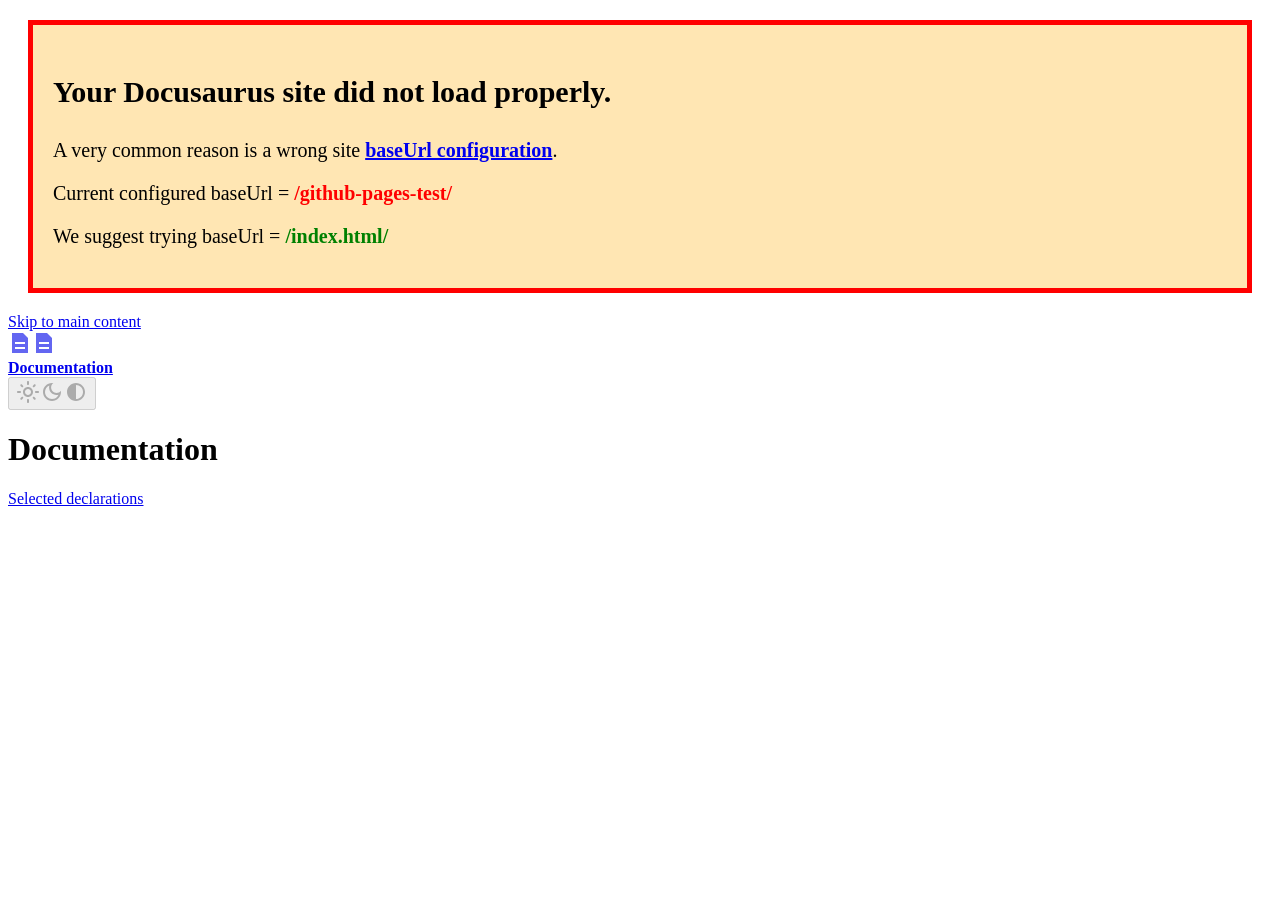
==== commit 456ae881: "Deploy documentation with devdocs" ====
--- a/index.html
+++ b/index.html
@@ -1,74 +1,16 @@
-<!DOCTYPE html><html lang="en" dir="ltr" data-theme="dark" data-has-toc data-has-sidebar class="astro-g5ptsecz"><head><meta charset="utf-8"/><meta name="viewport" content="width=device-width, initial-scale=1"/><title>Synthetic documentation home | Synthetic package documentation</title><link rel="canonical" href="https://wizplan.github.io/github-pages-test/"/><link rel="sitemap" href="/github-pages-test/sitemap-index.xml"/><link rel="shortcut icon" href="/github-pages-test/favicon.svg" type="image/svg+xml"/><meta name="generator" content="Astro v7.3.1"/><meta name="generator" content="Starlight v0.42.0"/><meta property="og:title" content="Synthetic documentation home"/><meta property="og:type" content="article"/><meta property="og:url" content="https://wizplan.github.io/github-pages-test/"/><meta property="og:locale" content="en"/><meta property="og:site_name" content="Synthetic package documentation"/><meta name="twitter:card" content="summary_large_image"/><script>
-	window.StarlightThemeProvider = (() => {
-		const storedTheme =
-			typeof localStorage !== 'undefined' && localStorage.getItem('starlight-theme');
-		const theme =
-			storedTheme ||
-			(window.matchMedia('(prefers-color-scheme: light)').matches ? 'light' : 'dark');
-		document.documentElement.dataset.theme = theme === 'light' ? 'light' : 'dark';
-		return {
-			updatePickers(theme = storedTheme || 'auto') {
-				document.querySelectorAll('starlight-theme-select').forEach((picker) => {
-					const select = picker.querySelector('select');
-					if (select) select.value = theme;
-					/** @type {HTMLTemplateElement | null} */
-					const tmpl = document.querySelector(`#theme-icons`);
-					const newIcon = tmpl && tmpl.content.querySelector('.' + theme);
-					if (newIcon) {
-						const oldIcon = picker.querySelector('svg.label-icon');
-						if (oldIcon) {
-							oldIcon.replaceChildren(...newIcon.cloneNode(true).childNodes);
-						}
-					}
-				});
-			},
-		};
-	})();
-</script><template id="theme-icons"><svg aria-hidden="true" class="light astro-hkc32dio" width="16" height="16" viewBox="0 0 24 24" fill="currentColor" style="--sl-icon-size: 1em;"><path d="M5 12a1 1 0 0 0-1-1H3a1 1 0 0 0 0 2h1a1 1 0 0 0 1-1Zm.64 5-.71.71a1 1 0 0 0 0 1.41 1 1 0 0 0 1.41 0l.71-.71A1 1 0 0 0 5.64 17ZM12 5a1 1 0 0 0 1-1V3a1 1 0 0 0-2 0v1a1 1 0 0 0 1 1Zm5.66 2.34a1 1 0 0 0 .7-.29l.71-.71a1 1 0 1 0-1.41-1.41l-.66.71a1 1 0 0 0 0 1.41 1 1 0 0 0 .66.29Zm-12-.29a1 1 0 0 0 1.41 0 1 1 0 0 0 0-1.41l-.71-.71a1.004 1.004 0 1 0-1.43 1.41l.73.71ZM21 11h-1a1 1 0 0 0 0 2h1a1 1 0 0 0 0-2Zm-2.64 6A1 1 0 0 0 17 18.36l.71.71a1 1 0 0 0 1.41 0 1 1 0 0 0 0-1.41l-.76-.66ZM12 6.5a5.5 5.5 0 1 0 5.5 5.5A5.51 5.51 0 0 0 12 6.5Zm0 9a3.5 3.5 0 1 1 0-7 3.5 3.5 0 0 1 0 7Zm0 3.5a1 1 0 0 0-1 1v1a1 1 0 0 0 2 0v-1a1 1 0 0 0-1-1Z"/></svg><svg aria-hidden="true" class="dark astro-hkc32dio" width="16" height="16" viewBox="0 0 24 24" fill="currentColor" style="--sl-icon-size: 1em;"><path d="M21.64 13a1 1 0 0 0-1.05-.14 8.049 8.049 0 0 1-3.37.73 8.15 8.15 0 0 1-8.14-8.1 8.59 8.59 0 0 1 .25-2A1 1 0 0 0 8 2.36a10.14 10.14 0 1 0 14 11.69 1 1 0 0 0-.36-1.05Zm-9.5 6.69A8.14 8.14 0 0 1 7.08 5.22v.27a10.15 10.15 0 0 0 10.14 10.14 9.784 9.784 0 0 0 2.1-.22 8.11 8.11 0 0 1-7.18 4.32v-.04Z"/></svg><svg aria-hidden="true" class="auto astro-hkc32dio" width="16" height="16" viewBox="0 0 24 24" fill="currentColor" style="--sl-icon-size: 1em;"><path d="M21 14h-1V7a3 3 0 0 0-3-3H7a3 3 0 0 0-3 3v7H3a1 1 0 0 0-1 1v2a3 3 0 0 0 3 3h14a3 3 0 0 0 3-3v-2a1 1 0 0 0-1-1ZM6 7a1 1 0 0 1 1-1h10a1 1 0 0 1 1 1v7H6V7Zm14 10a1 1 0 0 1-1 1H5a1 1 0 0 1-1-1v-1h16v1Z"/></svg></template><link rel="stylesheet" href="/github-pages-test/_astro/print.ehPL0gv-.css" media="print"><link rel="stylesheet" href="/github-pages-test/_astro/common.CDZPoAvc.css"><script type="module" src="/github-pages-test/_astro/page.Dwipeu-R.js"></script></head><body class="astro-g5ptsecz"><a class="sl-skip-link astro-qb7clj6f" href="#_top">Skip to content</a><div class="page sl-flex astro-yntsjkba"><header class="header astro-yntsjkba"><div class="header astro-by6fddyj"><div class="title-wrapper sl-flex astro-by6fddyj"><a href="/github-pages-test/" class="site-title sl-flex astro-6rvad3va"><span class="astro-6rvad3va" translate="no">Synthetic package documentation</span></a></div><div class="sl-flex print:hidden astro-by6fddyj"><site-search class="astro-by6fddyj astro-b5kgnn7o" data-translations="{&quot;placeholder&quot;:&quot;Search&quot;}"><button data-open-modal disabled aria-label="Search" aria-keyshortcuts="Control+K" class="astro-b5kgnn7o"><svg aria-hidden="true" class="astro-b5kgnn7o astro-hkc32dio" width="16" height="16" viewBox="0 0 24 24" fill="currentColor" style="--sl-icon-size: 1em;"><path d="M21.71 20.29 18 16.61A9 9 0 1 0 16.61 18l3.68 3.68a.999.999 0 0 0 1.42 0 1 1 0 0 0 0-1.39ZM11 18a7 7 0 1 1 0-14 7 7 0 0 1 0 14Z"/></svg><span class="sl-hidden md:sl-block astro-b5kgnn7o" aria-hidden="true">Search</span><kbd class="sl-hidden md:sl-flex astro-b5kgnn7o" style="display: none;"><kbd class="astro-b5kgnn7o">Ctrl</kbd><kbd class="astro-b5kgnn7o">K</kbd></kbd></button><dialog style="padding:0" aria-label="Search" class="astro-b5kgnn7o"><div class="dialog-frame sl-flex astro-b5kgnn7o"><button data-close-modal class="sl-flex md:sl-hidden astro-b5kgnn7o">Cancel</button><div class="search-container astro-b5kgnn7o"><div id="starlight__search" class="astro-b5kgnn7o"></div></div></div></dialog></site-search><script>
-	(() => {
-		const openBtn = document.querySelector('button[data-open-modal]');
-		const shortcut = openBtn?.querySelector('kbd');
-		if (!openBtn || !(shortcut instanceof HTMLElement)) return;
-		const platformKey = shortcut.querySelector('kbd');
-		if (platformKey && /(Mac|iPhone|iPod|iPad)/i.test(navigator.platform)) {
-			platformKey.textContent = '⌘';
-			openBtn.setAttribute('aria-keyshortcuts', 'Meta+K');
-		}
-		shortcut.style.display = '';
-	})();
-</script><script type="module" src="/github-pages-test/_astro/Search.astro_astro_type_script_index_0_lang.BltgM1oq.js"></script></div><div class="sl-hidden md:sl-flex print:hidden right-group astro-by6fddyj"><div class="sl-flex social-icons astro-by6fddyj"></div><starlight-theme-select><label style="--sl-select-width: 6.25em" class="astro-2z5xp7gb"><span class="sr-only astro-2z5xp7gb">Select theme</span><svg aria-hidden="true" class="icon label-icon astro-2z5xp7gb astro-hkc32dio" width="16" height="16" viewBox="0 0 24 24" fill="currentColor" style="--sl-icon-size: 1em;"><path d="M21 14h-1V7a3 3 0 0 0-3-3H7a3 3 0 0 0-3 3v7H3a1 1 0 0 0-1 1v2a3 3 0 0 0 3 3h14a3 3 0 0 0 3-3v-2a1 1 0 0 0-1-1ZM6 7a1 1 0 0 1 1-1h10a1 1 0 0 1 1 1v7H6V7Zm14 10a1 1 0 0 1-1 1H5a1 1 0 0 1-1-1v-1h16v1Z"/></svg><select autocomplete="off" class="astro-2z5xp7gb"><option value="dark" class="astro-2z5xp7gb">Dark</option><option value="light" class="astro-2z5xp7gb">Light</option><option value="auto" selected class="astro-2z5xp7gb">Auto</option></select><svg aria-hidden="true" class="icon caret astro-2z5xp7gb astro-hkc32dio" width="16" height="16" viewBox="0 0 24 24" fill="currentColor" style="--sl-icon-size: 1em;"><path d="M17 9.17a1 1 0 0 0-1.41 0L12 12.71 8.46 9.17a1 1 0 1 0-1.41 1.42l4.24 4.24a1.002 1.002 0 0 0 1.42 0L17 10.59a1.002 1.002 0 0 0 0-1.42Z"/></svg></label></starlight-theme-select><script>
-	StarlightThemeProvider.updatePickers();
-</script><script type="module">var e=`starlight-theme`,t=e=>e===`auto`||e===`dark`||e===`light`?e:`auto`,n=()=>t(typeof localStorage<`u`&&localStorage.getItem(e));function r(t){typeof localStorage<`u`&&localStorage.setItem(e,t===`light`||t===`dark`?t:``)}var i=()=>matchMedia(`(prefers-color-scheme: light)`).matches?`light`:`dark`;function a(e){StarlightThemeProvider.updatePickers(e),document.documentElement.dataset.theme=e===`auto`?i():e,r(e)}matchMedia(`(prefers-color-scheme: light)`).addEventListener(`change`,()=>{n()===`auto`&&a(`auto`)});var o=class extends HTMLElement{constructor(){super(),a(n()),this.querySelector(`select`)?.addEventListener(`change`,e=>{e.currentTarget instanceof HTMLSelectElement&&a(t(e.currentTarget.value))})}};customElements.define(`starlight-theme-select`,o);</script><script type="module">var e=class extends HTMLElement{constructor(){super();let e=this.querySelector(`select`);e&&(e.addEventListener(`change`,e=>{e.currentTarget instanceof HTMLSelectElement&&(window.location.pathname=e.currentTarget.value)}),window.addEventListener(`pageshow`,t=>{if(!t.persisted)return;let n=e.querySelector(`option[selected]`)?.index;n!==e.selectedIndex&&(e.selectedIndex=n??0)}))}};customElements.define(`starlight-lang-select`,e);</script></div></div></header><nav class="sidebar print:hidden astro-yntsjkba" aria-label="Main"><button popovertarget="starlight__sidebar" class="sl-menu-button sl-flex md:sl-hidden print:hidden astro-r2osgdlg"><svg aria-hidden="true" class="open-menu astro-r2osgdlg astro-hkc32dio" width="16" height="16" viewBox="0 0 24 24" fill="currentColor" style="--sl-icon-size: 1em;"><path d="M3 8h18a1 1 0 1 0 0-2H3a1 1 0 0 0 0 2Zm18 8H3a1 1 0 0 0 0 2h18a1 1 0 0 0 0-2Zm0-5H3a1 1 0 0 0 0 2h18a1 1 0 0 0 0-2Z"/></svg><svg aria-hidden="true" class="close-menu astro-r2osgdlg astro-hkc32dio" width="16" height="16" viewBox="0 0 24 24" fill="currentColor" style="--sl-icon-size: 1em;"><path d="m13.41 12 6.3-6.29a1.004 1.004 0 1 0-1.42-1.42L12 10.59l-6.29-6.3a1.004 1.004 0 0 0-1.42 1.42l6.3 6.29-6.3 6.29a1 1 0 0 0 0 1.42.998.998 0 0 0 1.42 0l6.29-6.3 6.29 6.3a.999.999 0 0 0 1.42 0 1 1 0 0 0 0-1.42L13.41 12Z"/></svg><span class="sr-only astro-r2osgdlg">Menu</span></button><script type="module">var e=class extends HTMLElement{constructor(){super(),matchMedia(`(min-width: 50em)`).addEventListener(`change`,()=>this.hidePopover()),this.addEventListener(`toggle`,({newState:e})=>this.trapFocus(e===`open`))}trapFocus(e){document.querySelectorAll(`.main-frame, .sl-skip-link`).forEach(t=>{t.toggleAttribute(`inert`,e)})}};customElements.define(`sl-sidebar-pane`,e);</script><sl-sidebar-pane popover id="starlight__sidebar" class="sidebar-pane astro-yntsjkba"><div class="sidebar-content sl-flex astro-yntsjkba"><sl-sidebar-state-persist data-hash="05otaoa" class="astro-ipdry5cl"><script aria-hidden="true">
-		(() => {
-			try {
-				if (!matchMedia('(min-width: 50em)').matches) return;
-				/** @type {HTMLElement | null} */
-				const target = document.querySelector('sl-sidebar-state-persist');
-				const state = JSON.parse(sessionStorage.getItem('sl-sidebar-state') || '0');
-				if (!target || !state || target.dataset.hash !== state.hash) return;
-				window._starlightScrollRestore = state.scroll;
-				customElements.define(
-					'sl-sidebar-restore',
-					class SidebarRestore extends HTMLElement {
-						connectedCallback() {
-							try {
-								const idx = parseInt(this.dataset.index || '');
-								const details = this.closest('details');
-								if (details && typeof state.open[idx] === 'boolean') details.open = state.open[idx];
-							} catch {}
-						}
-					}
-				);
-			} catch {}
-		})();
-	</script><ul class="top-level astro-rmhv4bp6"><li class="astro-rmhv4bp6"><a href="/github-pages-test/" aria-current="page" class="large astro-rmhv4bp6"><span class="astro-rmhv4bp6">Synthetic documentation home</span></a></li><li class="astro-rmhv4bp6"><details open class="astro-rmhv4bp6"><summary class="astro-rmhv4bp6"><span class="group-label astro-rmhv4bp6"><span class="large astro-rmhv4bp6">guides</span></span><svg aria-hidden="true" class="caret astro-rmhv4bp6 astro-hkc32dio" width="16" height="16" viewBox="0 0 24 24" fill="currentColor" style="--sl-icon-size: 1.25rem;"><path d="m14.83 11.29-4.24-4.24a1 1 0 1 0-1.42 1.41L12.71 12l-3.54 3.54a1 1 0 0 0 0 1.41 1 1 0 0 0 .71.29 1 1 0 0 0 .71-.29l4.24-4.24a1.002 1.002 0 0 0 0-1.42Z"/></svg></summary><sl-sidebar-restore data-index="0"></sl-sidebar-restore><ul class="astro-rmhv4bp6"><li class="astro-rmhv4bp6"><a href="/github-pages-test/guides/selected/" class="astro-rmhv4bp6"><span class="astro-rmhv4bp6">Selected Components</span></a></li></ul></details></li></ul><script aria-hidden="true">
-		(() => {
-			const scroller = document.getElementById('starlight__sidebar');
-			if (!window._starlightScrollRestore || !scroller) return;
-			scroller.scrollTop = window._starlightScrollRestore;
-			delete window._starlightScrollRestore;
-		})();
-	</script></sl-sidebar-state-persist><div class="md:sl-hidden"><div class="mobile-preferences sl-flex astro-p4azlveh"><div class="social-icons astro-p4azlveh"></div><starlight-theme-select><label style="--sl-select-width: 6.25em" class="astro-2z5xp7gb"><span class="sr-only astro-2z5xp7gb">Select theme</span><svg aria-hidden="true" class="icon label-icon astro-2z5xp7gb astro-hkc32dio" width="16" height="16" viewBox="0 0 24 24" fill="currentColor" style="--sl-icon-size: 1em;"><path d="M21 14h-1V7a3 3 0 0 0-3-3H7a3 3 0 0 0-3 3v7H3a1 1 0 0 0-1 1v2a3 3 0 0 0 3 3h14a3 3 0 0 0 3-3v-2a1 1 0 0 0-1-1ZM6 7a1 1 0 0 1 1-1h10a1 1 0 0 1 1 1v7H6V7Zm14 10a1 1 0 0 1-1 1H5a1 1 0 0 1-1-1v-1h16v1Z"/></svg><select autocomplete="off" class="astro-2z5xp7gb"><option value="dark" class="astro-2z5xp7gb">Dark</option><option value="light" class="astro-2z5xp7gb">Light</option><option value="auto" selected class="astro-2z5xp7gb">Auto</option></select><svg aria-hidden="true" class="icon caret astro-2z5xp7gb astro-hkc32dio" width="16" height="16" viewBox="0 0 24 24" fill="currentColor" style="--sl-icon-size: 1em;"><path d="M17 9.17a1 1 0 0 0-1.41 0L12 12.71 8.46 9.17a1 1 0 1 0-1.41 1.42l4.24 4.24a1.002 1.002 0 0 0 1.42 0L17 10.59a1.002 1.002 0 0 0 0-1.42Z"/></svg></label></starlight-theme-select><script>
-	StarlightThemeProvider.updatePickers();
-</script></div></div></div></sl-sidebar-pane></nav><div class="main-frame astro-yntsjkba"><script type="module">var e=document.getElementById(`starlight__sidebar`),t=e?.querySelector(`sl-sidebar-state-persist`),n=`sl-sidebar-state`,r=()=>{let r=[],i=t?.dataset.hash||``;try{let e=sessionStorage.getItem(n),t=JSON.parse(e||`{}`);Array.isArray(t.open)&&t.hash===i&&(r=t.open)}catch{}return{hash:i,open:r,scroll:e?.scrollTop||0}},i=e=>{try{sessionStorage.setItem(n,JSON.stringify(e))}catch{}},a=()=>i(r()),o=(e,t)=>{let n=r();n.open[t]=e,i(n)};t?.addEventListener(`click`,e=>{if(!(e.target instanceof Element))return;let t=e.target.closest(`summary`)?.closest(`details`);if(!t)return;let n=t.querySelector(`sl-sidebar-restore`),r=parseInt(n?.dataset.index||``);isNaN(r)||o(!t.open,r)}),addEventListener(`visibilitychange`,()=>{document.visibilityState===`hidden`&&a()});</script><div class="lg:sl-flex astro-lrzkfocr"><aside class="right-sidebar-container print:hidden astro-lrzkfocr"><div class="right-sidebar astro-lrzkfocr"><div class="lg:sl-hidden astro-qok35upx"><mobile-starlight-toc data-min-h="2" data-max-h="3" class="astro-66cqc7ze"><nav aria-labelledby="starlight__on-this-page--mobile" class="astro-66cqc7ze"><details id="starlight__mobile-toc" class="astro-66cqc7ze"><summary id="starlight__on-this-page--mobile" class="sl-flex astro-66cqc7ze"><span class="toggle sl-flex astro-66cqc7ze">On this page<svg aria-hidden="true" class="caret astro-66cqc7ze astro-hkc32dio" width="16" height="16" viewBox="0 0 24 24" fill="currentColor" style="--sl-icon-size: 1rem;"><path d="m14.83 11.29-4.24-4.24a1 1 0 1 0-1.42 1.41L12.71 12l-3.54 3.54a1 1 0 0 0 0 1.41 1 1 0 0 0 .71.29 1 1 0 0 0 .71-.29l4.24-4.24a1.002 1.002 0 0 0 0-1.42Z"/></svg></span><span class="display-current astro-66cqc7ze"></span></summary><div class="dropdown astro-66cqc7ze"><ul class="isMobile astro-jugkfwgx" style="--depth: 0;"><li style="--depth: 0;" class="astro-jugkfwgx"><a href="#_top" style="--depth: 0;" class="astro-jugkfwgx"><span style="--depth: 0;" class="astro-jugkfwgx">Overview</span></a></li></ul></div></details></nav></mobile-starlight-toc><script type="module" src="/github-pages-test/_astro/MobileTableOfContents.astro_astro_type_script_index_0_lang.BcSo_yiZ.js"></script></div><div class="right-sidebar-panel sl-hidden lg:sl-block astro-qok35upx"><div class="sl-container astro-qok35upx"><starlight-toc data-min-h="2" data-max-h="3"><nav aria-labelledby="starlight__on-this-page"><h2 id="starlight__on-this-page">On this page</h2><ul class="astro-jugkfwgx" style="--depth: 0;"><li style="--depth: 0;" class="astro-jugkfwgx"><a href="#_top" style="--depth: 0;" class="astro-jugkfwgx"><span style="--depth: 0;" class="astro-jugkfwgx">Overview</span></a></li></ul></nav></starlight-toc><script type="module" src="/github-pages-test/_astro/TableOfContents.astro_astro_type_script_index_0_lang.Csloo1VZ.js"></script></div></div></div></aside><div class="main-pane astro-lrzkfocr"><main data-pagefind-body class="astro-g5ptsecz" lang="en" dir="ltr"><div class="content-panel astro-a7po4psb"><div class="sl-container astro-a7po4psb"><h1 id="_top" class="astro-bebwqqxs">Synthetic documentation home</h1></div></div><div class="content-panel astro-a7po4psb"><div class="sl-container astro-a7po4psb"><div class="sl-markdown-content"><p>This existing page introduces a deliberately synthetic documentation fixture.</p>
-</div><footer class="sl-flex astro-ddtxxk7k"><div class="meta sl-flex astro-ddtxxk7k"></div><div class="pagination-links print:hidden astro-b5raizh3" dir="ltr"><a href="/github-pages-test/guides/selected/" rel="next" class="astro-b5raizh3"><svg aria-hidden="true" class="astro-b5raizh3 astro-hkc32dio" width="16" height="16" viewBox="0 0 24 24" fill="currentColor" style="--sl-icon-size: 1.5rem;"><path d="M17.92 11.62a1.001 1.001 0 0 0-.21-.33l-5-5a1.003 1.003 0 1 0-1.42 1.42l3.3 3.29H7a1 1 0 0 0 0 2h7.59l-3.3 3.29a1.002 1.002 0 0 0 .325 1.639 1 1 0 0 0 1.095-.219l5-5a1 1 0 0 0 .21-.33 1 1 0 0 0 0-.76Z"/></svg><span class="astro-b5raizh3">Next<br class="astro-b5raizh3"><span class="link-title astro-b5raizh3">Selected Components</span></span></a></div></footer></div></div></main></div></div></div></div></body></html>+<!doctype html>
+<html lang="en" dir="ltr" class="plugin-pages plugin-id-default" data-has-hydrated="false">
+<head>
+<meta charset="UTF-8">
+<meta name="generator" content="Docusaurus v3.10.2">
+<title data-rh="true">Documentation</title><meta data-rh="true" name="viewport" content="width=device-width,initial-scale=1"><meta data-rh="true" name="twitter:card" content="summary_large_image"><meta data-rh="true" property="og:url" content="https://wizplan.github.io/github-pages-test/"><meta data-rh="true" property="og:locale" content="en"><meta data-rh="true" name="docusaurus_locale" content="en"><meta data-rh="true" name="docusaurus_tag" content="default"><meta data-rh="true" name="docsearch:language" content="en"><meta data-rh="true" name="docsearch:docusaurus_tag" content="default"><meta data-rh="true" property="og:title" content="Documentation"><link data-rh="true" rel="canonical" href="https://wizplan.github.io/github-pages-test/"><link data-rh="true" rel="alternate" href="https://wizplan.github.io/github-pages-test/" hreflang="en"><link data-rh="true" rel="alternate" href="https://wizplan.github.io/github-pages-test/" hreflang="x-default"><script data-rh="true">function insertBanner(){var n=document.createElement("div");n.id="__docusaurus-base-url-issue-banner-container";n.innerHTML='\n<div id="__docusaurus-base-url-issue-banner" style="border: thick solid red; background-color: rgb(255, 230, 179); margin: 20px; padding: 20px; font-size: 20px;">\n   <p style="font-weight: bold; font-size: 30px;">Your Docusaurus site did not load properly.</p>\n   <p>A very common reason is a wrong site <a href="https://docusaurus.io/docs/docusaurus.config.js/#baseUrl" style="font-weight: bold;">baseUrl configuration</a>.</p>\n   <p>Current configured baseUrl = <span style="font-weight: bold; color: red;">/github-pages-test/</span> </p>\n   <p>We suggest trying baseUrl = <span id="__docusaurus-base-url-issue-banner-suggestion-container" style="font-weight: bold; color: green;"></span></p>\n</div>\n',document.body.prepend(n);var e=document.getElementById("__docusaurus-base-url-issue-banner-suggestion-container"),s=window.location.pathname,o="/"===s.substr(-1)?s:s+"/";e.textContent=o}document.addEventListener("DOMContentLoaded",function(){void 0===window.docusaurus&&insertBanner()})</script><link rel="stylesheet" href="/github-pages-test/assets/css/styles.78e6bda1.css">
+<script src="/github-pages-test/assets/js/runtime~main.01d93a42.js" defer="defer"></script>
+<script src="/github-pages-test/assets/js/main.b07ff651.js" defer="defer"></script>
+</head>
+<body>
+<svg style="display: none;"><defs>
+<symbol id="theme-svg-external-link" viewBox="0 0 24 24"><path fill="currentColor" d="M21 13v10h-21v-19h12v2h-10v15h17v-8h2zm3-12h-10.988l4.035 4-6.977 7.07 2.828 2.828 6.977-7.07 4.125 4.172v-11z"/></symbol>
+</defs></svg>
+<script>!function(){var t=function(){try{return new URLSearchParams(window.location.search).get("docusaurus-theme")}catch(t){}}()||function(){try{return window.localStorage.getItem("theme")}catch(t){}}();document.documentElement.setAttribute("data-theme",t||"light"),document.documentElement.setAttribute("data-theme-choice",t||"light")}(),function(){try{const c=new URLSearchParams(window.location.search).entries();for(var[t,e]of c)if(t.startsWith("docusaurus-data-")){var a=t.replace("docusaurus-data-","data-");document.documentElement.setAttribute(a,e)}}catch(t){}}()</script><div id="__docusaurus"><div role="region" aria-label="Skip to main content"><a class="skipToContent_fXgn" href="#__docusaurus_skipToContent_fallback">Skip to main content</a></div><nav aria-label="Main" class="theme-layout-navbar navbar navbar--fixed-top"><div class="navbar__inner"><div class="theme-layout-navbar-left navbar__items"><a class="navbar__brand" href="/github-pages-test/docs/start/"><div class="navbar__logo"><img src="data:image/svg+xml,%3Csvg xmlns=&quot;http://www.w3.org/2000/svg&quot; viewBox=&quot;0 0 24 24&quot;%3E%3Cpath fill=&quot;%236366f1&quot; d=&quot;M4 2h11l5 5v15H4z&quot;/%3E%3Cpath fill=&quot;white&quot; d=&quot;M7 11h10v2H7zm0 5h10v2H7z&quot;/%3E%3C/svg%3E" alt="" class="themedComponent_mlkZ themedComponent--light_NVdE" height="24" width="24"><img src="data:image/svg+xml,%3Csvg xmlns=&quot;http://www.w3.org/2000/svg&quot; viewBox=&quot;0 0 24 24&quot;%3E%3Cpath fill=&quot;%236366f1&quot; d=&quot;M4 2h11l5 5v15H4z&quot;/%3E%3Cpath fill=&quot;white&quot; d=&quot;M7 11h10v2H7zm0 5h10v2H7z&quot;/%3E%3C/svg%3E" alt="" class="themedComponent_mlkZ themedComponent--dark_xIcU" height="24" width="24"></div><b class="navbar__title text--truncate">Documentation</b></a></div><div class="theme-layout-navbar-right navbar__items navbar__items--right"><div class="toggle_vylO colorModeToggle_DEke"><button class="clean-btn toggleButton_gllP toggleButtonDisabled_aARS" type="button" disabled="" title="system mode" aria-label="Switch between dark and light mode (currently system mode)"><svg viewBox="0 0 24 24" width="24" height="24" aria-hidden="true" class="toggleIcon_g3eP lightToggleIcon_pyhR"><path fill="currentColor" d="M12,9c1.65,0,3,1.35,3,3s-1.35,3-3,3s-3-1.35-3-3S10.35,9,12,9 M12,7c-2.76,0-5,2.24-5,5s2.24,5,5,5s5-2.24,5-5 S14.76,7,12,7L12,7z M2,13l2,0c0.55,0,1-0.45,1-1s-0.45-1-1-1l-2,0c-0.55,0-1,0.45-1,1S1.45,13,2,13z M20,13l2,0c0.55,0,1-0.45,1-1 s-0.45-1-1-1l-2,0c-0.55,0-1,0.45-1,1S19.45,13,20,13z M11,2v2c0,0.55,0.45,1,1,1s1-0.45,1-1V2c0-0.55-0.45-1-1-1S11,1.45,11,2z M11,20v2c0,0.55,0.45,1,1,1s1-0.45,1-1v-2c0-0.55-0.45-1-1-1C11.45,19,11,19.45,11,20z M5.99,4.58c-0.39-0.39-1.03-0.39-1.41,0 c-0.39,0.39-0.39,1.03,0,1.41l1.06,1.06c0.39,0.39,1.03,0.39,1.41,0s0.39-1.03,0-1.41L5.99,4.58z M18.36,16.95 c-0.39-0.39-1.03-0.39-1.41,0c-0.39,0.39-0.39,1.03,0,1.41l1.06,1.06c0.39,0.39,1.03,0.39,1.41,0c0.39-0.39,0.39-1.03,0-1.41 L18.36,16.95z M19.42,5.99c0.39-0.39,0.39-1.03,0-1.41c-0.39-0.39-1.03-0.39-1.41,0l-1.06,1.06c-0.39,0.39-0.39,1.03,0,1.41 s1.03,0.39,1.41,0L19.42,5.99z M7.05,18.36c0.39-0.39,0.39-1.03,0-1.41c-0.39-0.39-1.03-0.39-1.41,0l-1.06,1.06 c-0.39,0.39-0.39,1.03,0,1.41s1.03,0.39,1.41,0L7.05,18.36z"></path></svg><svg viewBox="0 0 24 24" width="24" height="24" aria-hidden="true" class="toggleIcon_g3eP darkToggleIcon_wfgR"><path fill="currentColor" d="M9.37,5.51C9.19,6.15,9.1,6.82,9.1,7.5c0,4.08,3.32,7.4,7.4,7.4c0.68,0,1.35-0.09,1.99-0.27C17.45,17.19,14.93,19,12,19 c-3.86,0-7-3.14-7-7C5,9.07,6.81,6.55,9.37,5.51z M12,3c-4.97,0-9,4.03-9,9s4.03,9,9,9s9-4.03,9-9c0-0.46-0.04-0.92-0.1-1.36 c-0.98,1.37-2.58,2.26-4.4,2.26c-2.98,0-5.4-2.42-5.4-5.4c0-1.81,0.89-3.42,2.26-4.4C12.92,3.04,12.46,3,12,3L12,3z"></path></svg><svg viewBox="0 0 24 24" width="24" height="24" aria-hidden="true" class="toggleIcon_g3eP systemToggleIcon_QzmC"><path fill="currentColor" d="m12 21c4.971 0 9-4.029 9-9s-4.029-9-9-9-9 4.029-9 9 4.029 9 9 9zm4.95-13.95c1.313 1.313 2.05 3.093 2.05 4.95s-0.738 3.637-2.05 4.95c-1.313 1.313-3.093 2.05-4.95 2.05v-14c1.857 0 3.637 0.737 4.95 2.05z"></path></svg></button></div><div class="navbarSearchContainer_Bca1"></div></div></div><div role="presentation" class="navbar-sidebar__backdrop"></div></nav><div id="__docusaurus_skipToContent_fallback" class="theme-layout-main main-wrapper mainWrapper_z2l0"><main><h1>Documentation</h1><a href="/github-pages-test/docs/guides/selected/">Selected declarations</a></main></div></div>
+</body>
+</html>
